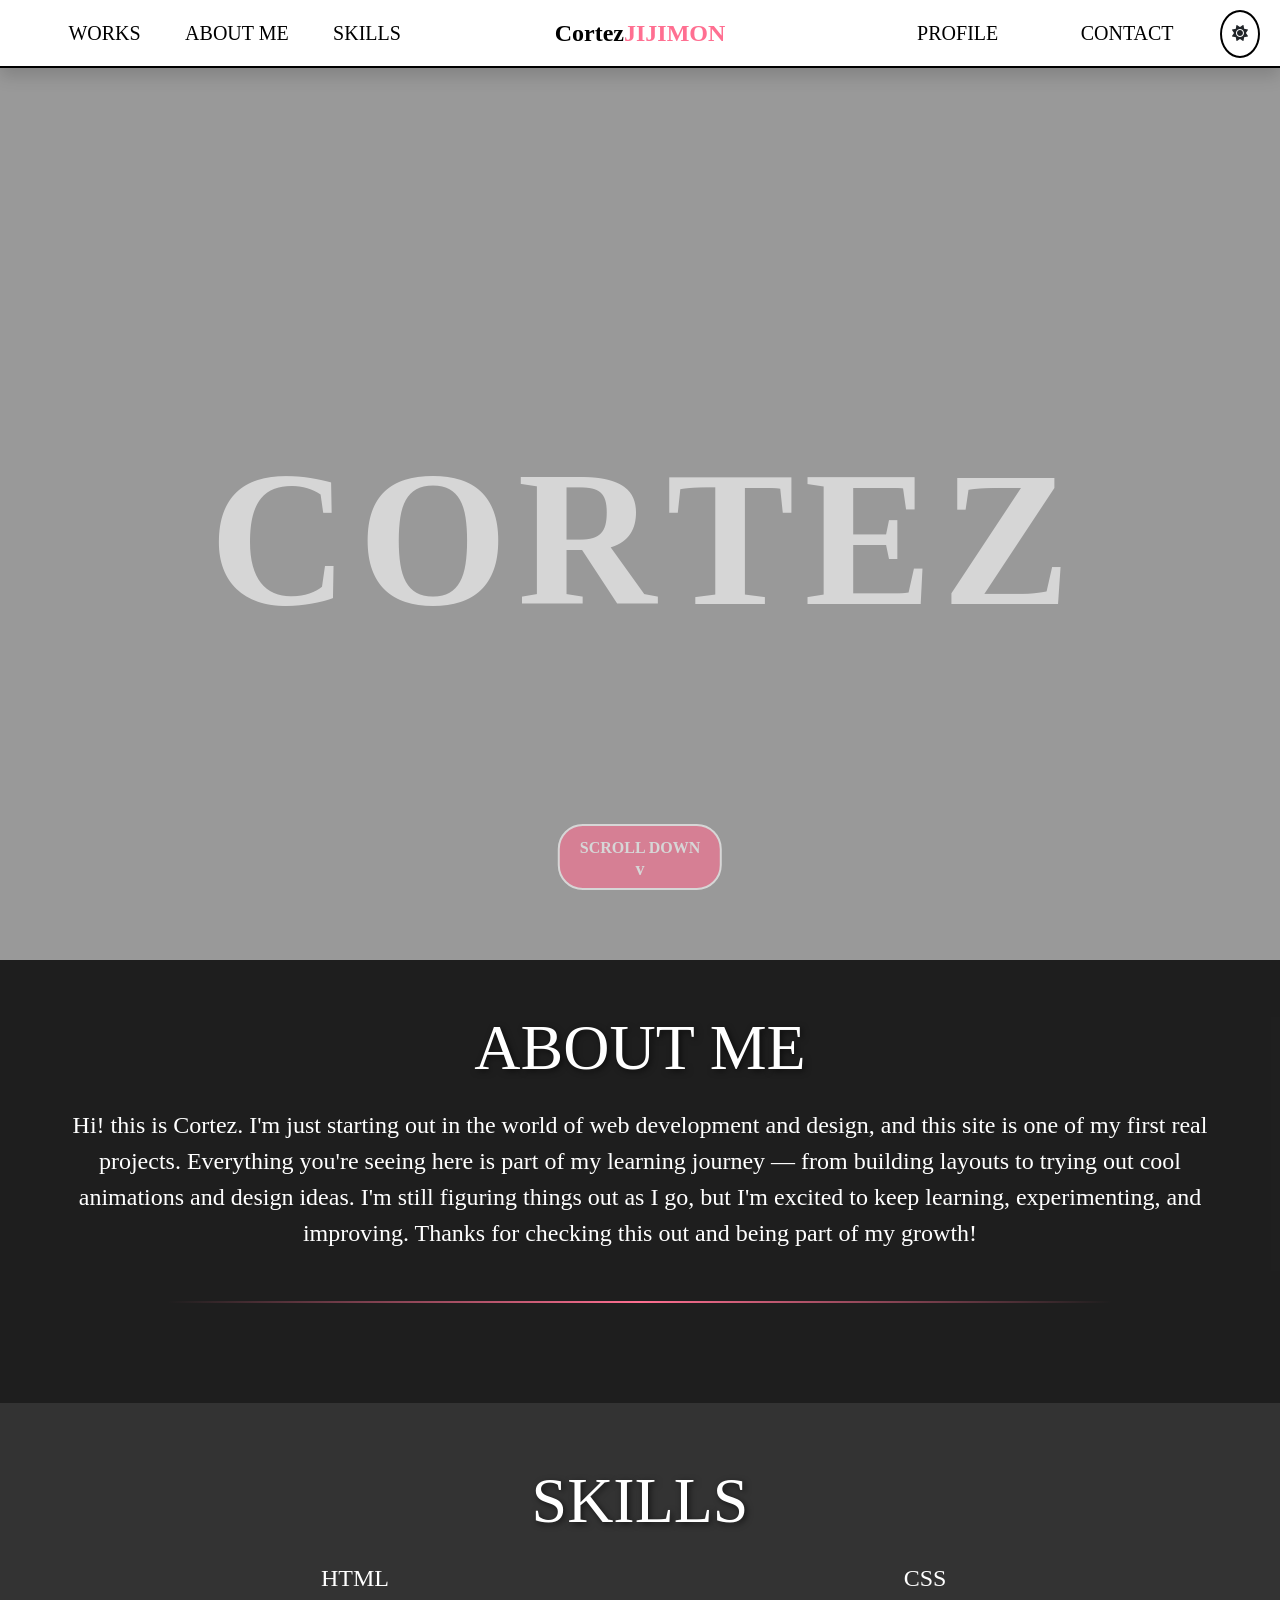
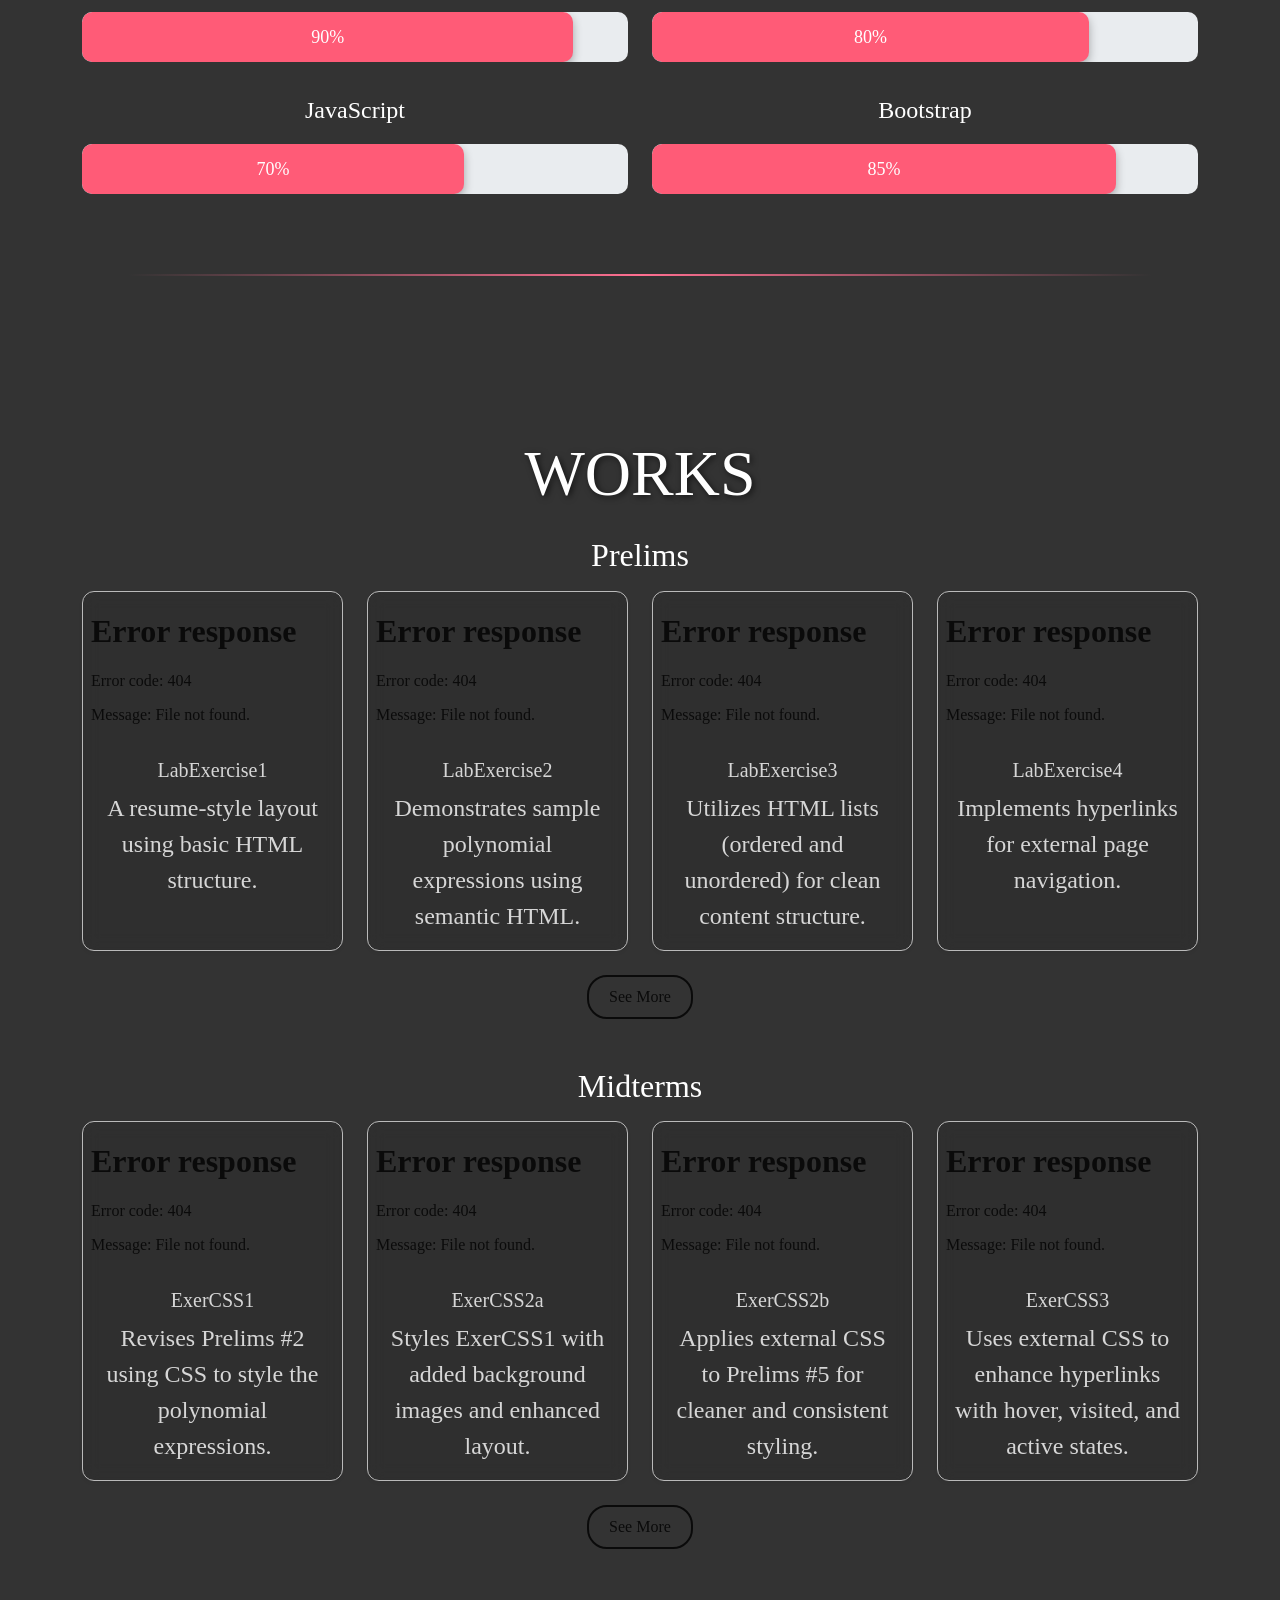
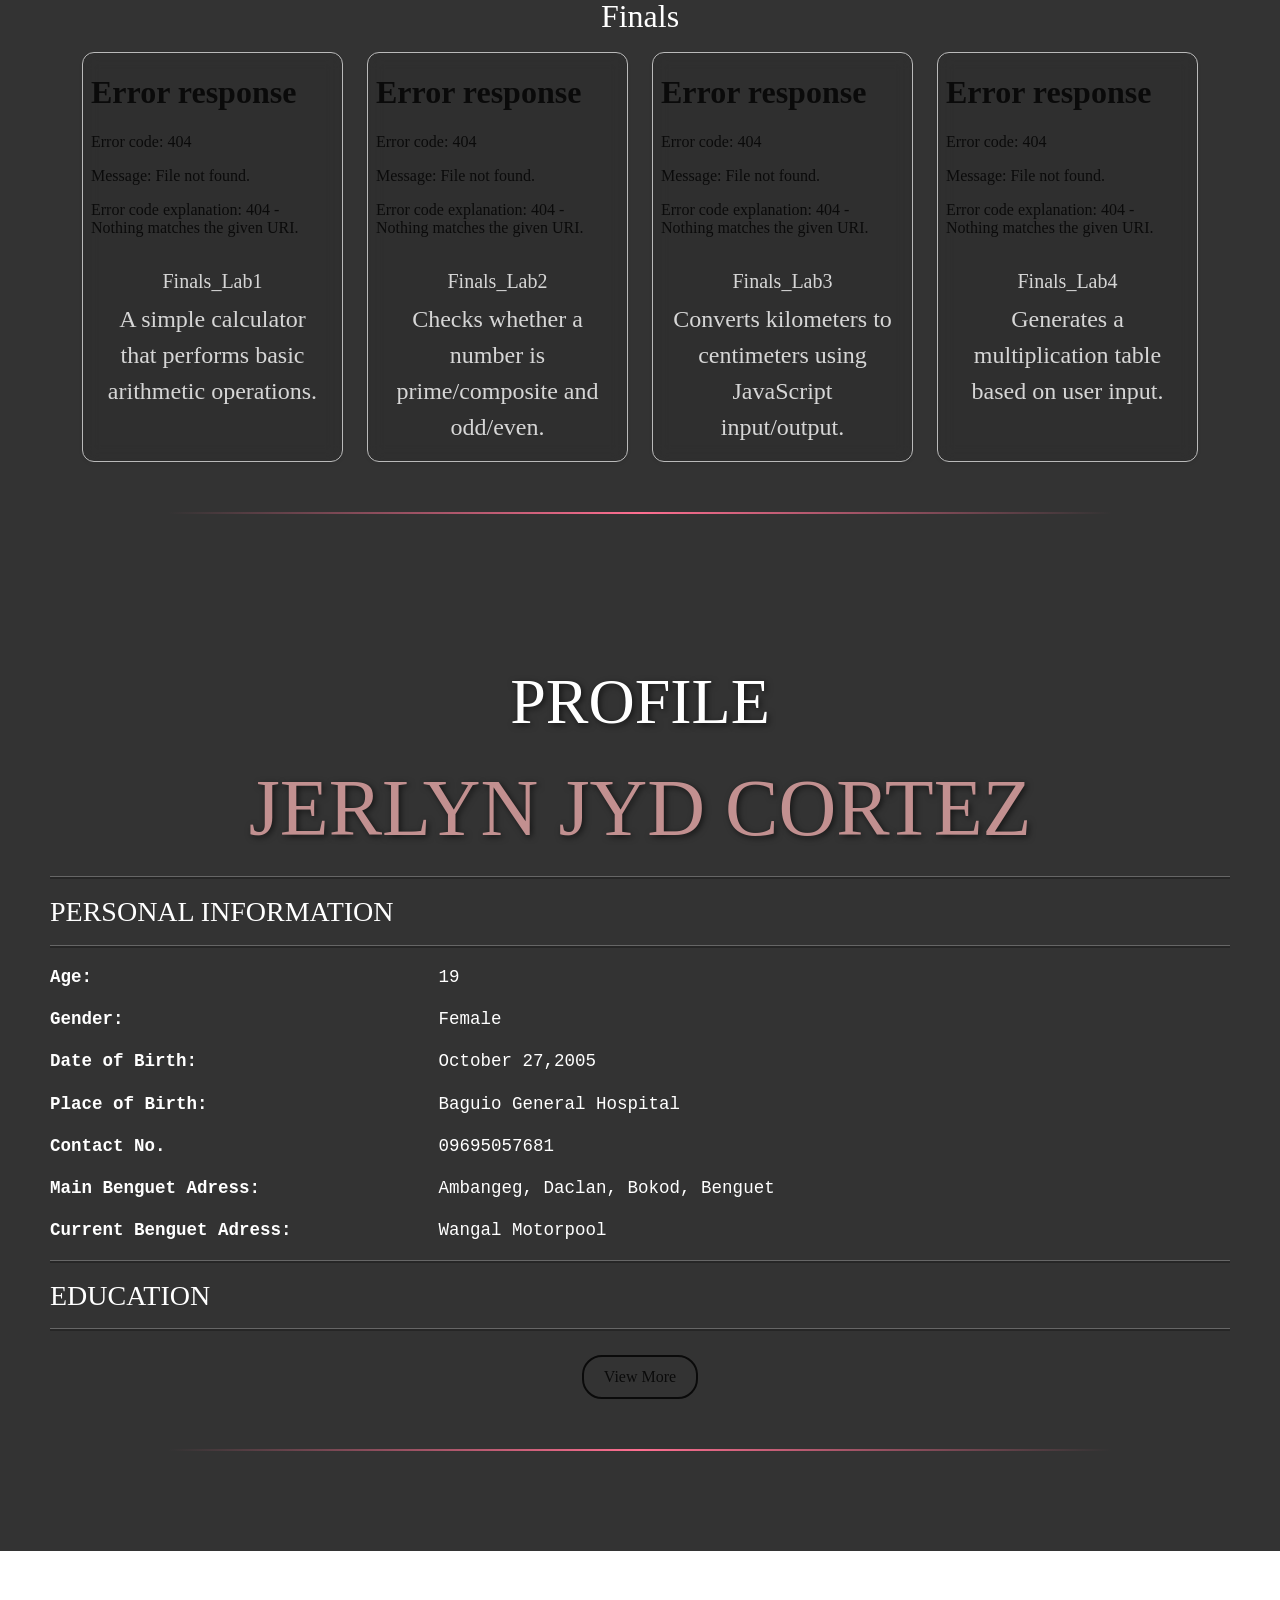
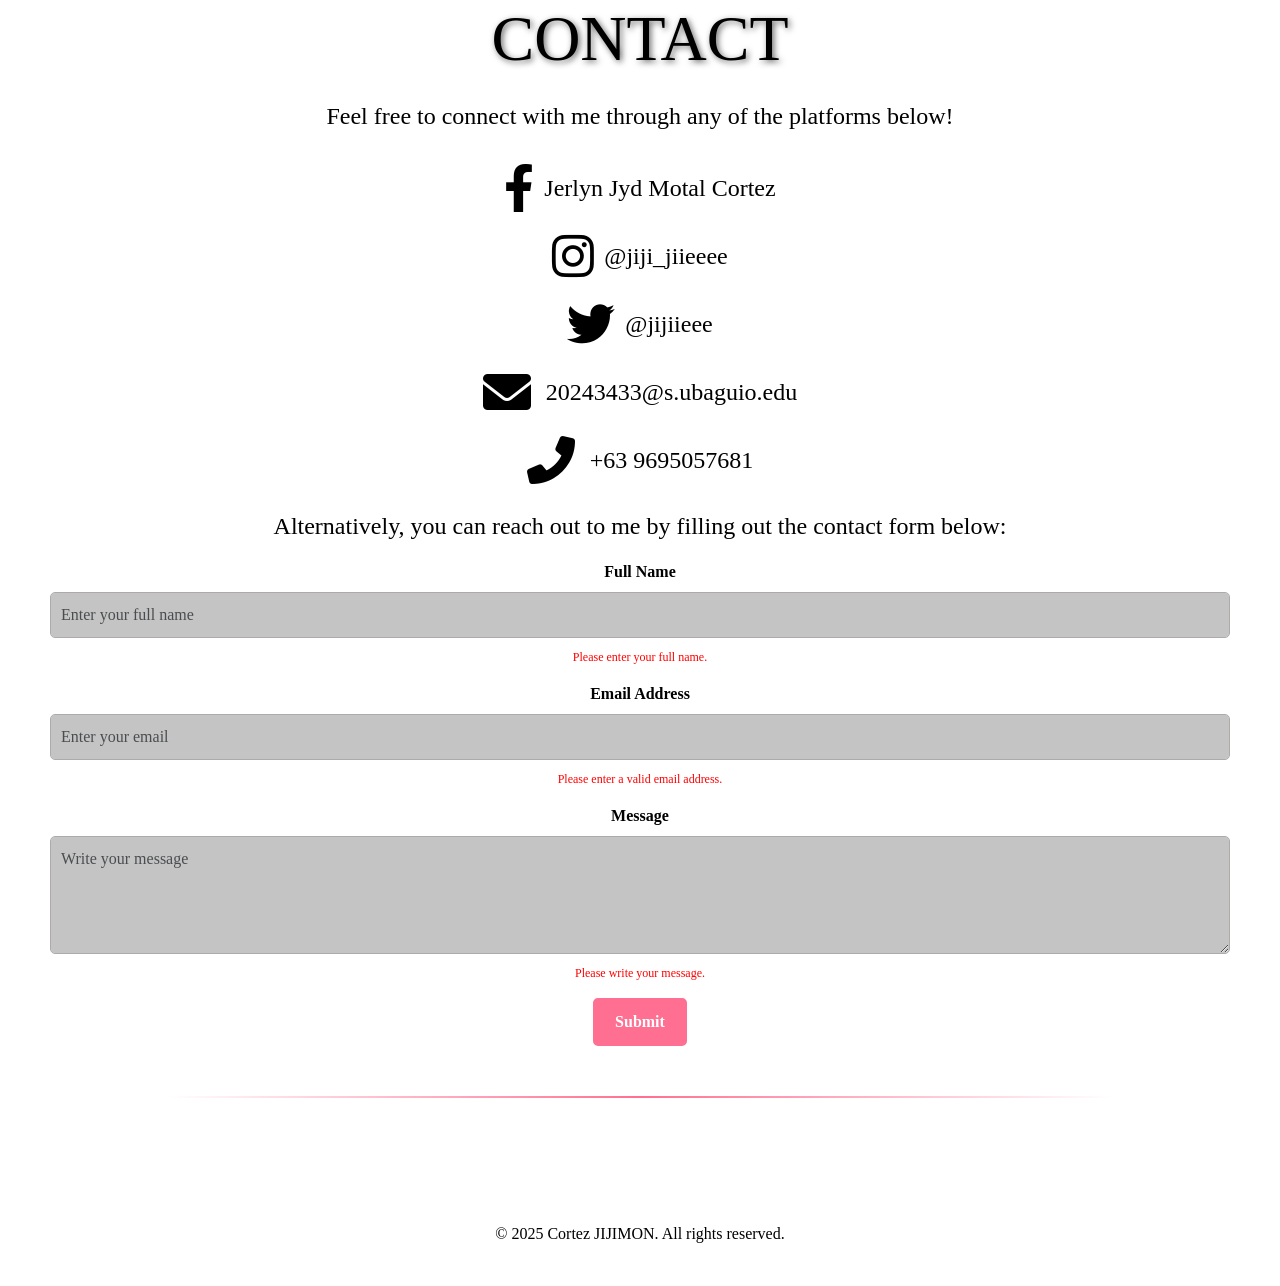
==== index.html @ 9471f4da "Add files via upload" ====
<!DOCTYPE html>
<html lang="en">
<head>
    <meta charset="UTF-8">
    <meta name="viewport" content="width=device-width, initial-scale=1.0">
    <title>Final Portfolio</title>
    <link rel="stylesheet" href="https://cdnjs.cloudflare.com/ajax/libs/bootstrap/5.2.3/css/bootstrap.min.css">
    <script src="https://cdnjs.cloudflare.com/ajax/libs/bootstrap/5.2.3/js/bootstrap.bundle.min.js"></script>
    <link rel="stylesheet" href="style.css">
    <link href="https://cdnjs.cloudflare.com/ajax/libs/font-awesome/6.0.0-beta3/css/all.min.css" rel="stylesheet">
      
</head>
<style>

    .theme-toggle-btn {
    position: fixed; 
    top: 10px;
    right: 20px;
    z-index: 1051;
    background-color: #fff;
    border: 2px solid #000;
    padding: 10px;
    border-radius: 50%; 
}


    .theme-toggle-btn:hover {
        background-color: #f0f0f0;
    }
    
</style>
<body class="light-theme">
   
    <button class="theme-toggle-btn btn" id="theme-toggle" aria-label="Toggle theme">
        <i class="fas fa-sun"></i>
    </button>

    

    <nav class="navbar navbar-expand-lg fixed-top shadow">
        <div class="container-fluid">
          
          <a class="navbar-brand d-lg-none mx-auto" href="#top">Cortez<span id="ji">JIJIMON</span></a>
      
         
          <button class="navbar-toggler ms-auto" type="button" data-bs-toggle="collapse" data-bs-target="#navbarContent"
            aria-controls="navbarContent" aria-expanded="false" aria-label="Toggle navigation">
            <span class="navbar-toggler-icon"></span>
          </button>
      
       
          <div class="collapse navbar-collapse" id="navbarContent">
          
            <div class="nav-links navbar-nav me-auto">
              <a href="#works" class="nav-link">WORKS</a>
              <a href="#about" class="nav-link">ABOUT ME</a>
              <a href="#skills" class="nav-link">SKILLS</a>
            </div>
      
            
            <a href="#top" class="nav-link navbar-center d-none d-lg-block">Cortez<span>JIJIMON</span></a>
      
           
            <div class="nav-links navbar-nav ms-auto">
              <a href="#profile" class="nav-link">PROFILE</a>
              <a href="#contact" class="nav-link">CONTACT</a>
            </div>
          </div>
        </div>
      </nav>
      
    
    <div class="hero-section">
        <div class="title">
            <div class="text-container">
                <div class="text-letter">C</div>
                <div class="text-letter">O</div>
                <div class="text-letter">R</div>
                <div class="text-letter">T</div>
                <div class="text-letter">E</div>
                <div class="text-letter">Z</div>
            </div>
        </div>
    
        <div id="about" class="section">
            <h1>ABOUT ME</h1>
            <p>
                Hi! this is Cortez. I'm just starting out in the world of web development and design, and this site is one of my first real projects. 
                Everything you're seeing here is part of my learning journey — from building layouts to trying out cool animations and design ideas. 
                I'm still figuring things out as I go, but I'm excited to keep learning, experimenting, and improving. 
                Thanks for checking this out and being part of my growth!
            </p>
        </div>
    </div>


<div id="skills" class="section">
    <h1>SKILLS</h1>
    <div class="container">
        <div class="row">
       
            <div class="col-12 col-md-6">
                <p>HTML</p>
                <div class="progress">
                    <div class="progress-bar" role="progressbar" style="width: 90%;" aria-valuenow="90" aria-valuemin="0" aria-valuemax="100">90%</div>
                </div>
            </div>

          
            <div class="col-12 col-md-6">
                <p>CSS</p>
                <div class="progress">
                    <div class="progress-bar" role="progressbar" style="width: 80%;" aria-valuenow="80" aria-valuemin="0" aria-valuemax="100">80%</div>
                </div>
            </div>

          
            <div class="col-12 col-md-6">
                <p>JavaScript</p>
                <div class="progress">
                    <div class="progress-bar" role="progressbar" style="width: 70%;" aria-valuenow="70" aria-valuemin="0" aria-valuemax="100">70%</div>
                </div>
            </div>

            <div class="col-12 col-md-6">
                <p>Bootstrap</p>
                <div class="progress">
                    <div class="progress-bar" role="progressbar" style="width: 85%;" aria-valuenow="85" aria-valuemin="0" aria-valuemax="100">85%</div>
                </div>
            </div>
        </div>
    </div>
</div>
    

    <div id="works" class="section">
        <h1>WORKS</h1>
    
    <h2 class="mt-4 mb-3">Prelims</h2>
    <div class="container">
        <div class="row g-4">
           <div class="col-sm-6 col-md-4 col-lg-3">
            <div class="card bg-dark text-white h-100 shadow-sm" onclick="window.open('/FINAL_PORTFOLIO_HUMCOM/assets/labacts/LabExercise1A.html', '_blank')" style="cursor: pointer;">
                <iframe src="/FINAL_PORTFOLIO_HUMCOM/assets/labacts/LabExercise1A.html" class="card-img-top" alt="Project 1"></iframe>
                <div class="card-body">
                    <h5 class="card-title">LabExercise1</h5>
                    <p class="card-text">A resume-style layout using basic HTML structure.</p>
                </div>
            </div>
        </div>
        <div class="col-sm-6 col-md-4 col-lg-3">
            <div class="card bg-dark text-white h-100 shadow-sm" onclick="window.open('/FINAL_PORTFOLIO_HUMCOM/assets/labacts/LabExercise2.html', '_blank')" style="cursor: pointer;">
                <iframe src="/FINAL_PORTFOLIO_HUMCOM/assets/labacts/LabExercise2.html" class="card-img-top" alt="Project 2"></iframe>
                <div class="card-body">
                    <h5 class="card-title">LabExercise2</h5>
                    <p class="card-text">Demonstrates sample polynomial expressions using semantic HTML.</p>
                </div>
            </div>
        </div>
        <div class="col-sm-6 col-md-4 col-lg-3">
            <div class="card bg-dark text-white h-100 shadow-sm" onclick="window.open('/FINAL_PORTFOLIO_HUMCOM/assets/labacts/LabExercise3.html', '_blank')" style="cursor: pointer;">
                <iframe src="/FINAL_PORTFOLIO_HUMCOM/assets/labacts/LabExercise3.html" class="card-img-top" alt="Project 3"></iframe>
                <div class="card-body">
                    <h5 class="card-title">LabExercise3</h5>
                    <p class="card-text">Utilizes HTML lists (ordered and unordered) for clean content structure.</p>
                </div>
            </div>
        </div>
        <div class="col-sm-6 col-md-4 col-lg-3">
            <div class="card bg-dark text-white h-100 shadow-sm" onclick="window.open('/FINAL_PORTFOLIO_HUMCOM/assets/labacts/Cortez_Lab exercise 4.html', '_blank')" style="cursor: pointer;">
                <iframe src="/FINAL_PORTFOLIO_HUMCOM/assets/labacts/Cortez_Lab exercise 4.html" class="card-img-top" alt="Project 4"></iframe>
                <div class="card-body">
                    <h5 class="card-title">LabExercise4</h5>
                    <p class="card-text">Implements hyperlinks for  external page navigation.</p>
                </div>
            </div>
        </div>
            
        </div>
    
   
        <div class="text-center mt-4">
            <a href="/FINAL_PORTFOLIO_HUMCOM/assets/ext/WORKS.html" class="btn btn-outline-light">See More</a>
        </div>
    </div>
        
        <h2 class="mt-5 mb-3">Midterms</h2>
        <div class="container">
            <div class="row g-4 align-items-stretch">

                <div class="col-sm-6 col-md-4 col-lg-3">
                    <div class="card bg-dark text-white h-100 shadow-sm" onclick="window.open('/FINAL_PORTFOLIO_HUMCOM/assets/labacts/ExerciseCSS1.html', '_blank')" style="cursor: pointer;">
                        <iframe src="/FINAL_PORTFOLIO_HUMCOM/assets/labacts/ExerciseCSS1.html" class="card-img-top" alt="Project 1"></iframe>
                        <div class="card-body">
                            <h5 class="card-title">ExerCSS1</h5>
                            <p class="card-text">Revises Prelims #2 using CSS to style the polynomial expressions.</p>
                        </div>
                    </div>
                </div>
                <div class="col-sm-6 col-md-4 col-lg-3">
                    <div class="card bg-dark text-white h-100 shadow-sm" onclick="window.open('/FINAL_PORTFOLIO_HUMCOM/assets/labacts/ExerciseCSS2a.html', '_blank')" style="cursor: pointer;">
                        <iframe src="/FINAL_PORTFOLIO_HUMCOM/assets/labacts/ExerciseCSS2a.html" class="card-img-top" alt="Project 2"></iframe>
                        <div class="card-body">
                            <h5 class="card-title">ExerCSS2a</h5>
                            <p class="card-text">Styles ExerCSS1 with added background images and enhanced layout.</p>
                        </div>
                    </div>
                </div>
                <div class="col-sm-6 col-md-4 col-lg-3">
                    <div class="card bg-dark text-white h-100 shadow-sm" onclick="window.open('/FINAL_PORTFOLIO_HUMCOM/assets/labacts/ExerciseCSS2b.html', '_blank')" style="cursor: pointer;">
                        <iframe src="/FINAL_PORTFOLIO_HUMCOM/assets/labacts/ExerciseCSS2b.html" class="card-img-top" alt="Project 3"></iframe>
                        <div class="card-body">
                            <h5 class="card-title">ExerCSS2b</h5>
                            <p class="card-text">Applies external CSS to Prelims #5 for cleaner and consistent styling.</p>
                        </div>
                    </div>
                </div>
                <div class="col-sm-6 col-md-4 col-lg-3">
                    <div class="card bg-dark text-white h-100 shadow-sm" onclick="window.open('/FINAL_PORTFOLIO_HUMCOM/assets/labacts/ExerciseCSS3.html', '_blank')" style="cursor: pointer;">
                        <iframe src="/FINAL_PORTFOLIO_HUMCOM/assets/labacts/ExerciseCSS3.html" class="card-img-top" alt="Project 4"></iframe>
                        <div class="card-body">
                            <h5 class="card-title">ExerCSS3</h5>
                            <p class="card-text">Uses external CSS to enhance hyperlinks with hover, visited, and active states.</p>
                        </div>
                    </div>
                </div>
               

            </div>
                <div class="text-center mt-4">
                    <a href="/FINAL_PORTFOLIO_HUMCOM/assets/ext/WORKS.html" class="btn btn-outline-light">See More</a>
                </div>
            </div>

            <h2 class="mt-5 mb-3">Finals</h2>
            <div class="container">
                <div class="row g-4 align-items-stretch">
                    <div class="col-sm-6 col-md-4 col-lg-3">
                        <div class="card bg-dark text-white h-100 shadow-sm" onclick="window.open('/FINAL_PORTFOLIO_HUMCOM/assets/labacts/Finals_Lab1.html', '_blank')" style="cursor: pointer;">
                            <iframe src="/FINAL_PORTFOLIO_HUMCOM/assets/labacts/Finals_Lab1.html" class="card-preview" title="Finals_Lab1 Preview"></iframe>
                            <div class="card-body">
                                <h5 class="card-title">Finals_Lab1</h5>
                                <p class="card-text">A simple calculator that performs basic arithmetic operations.</p>
                            </div>
                        </div>
                    </div>
                    <div class="col-sm-6 col-md-4 col-lg-3">
                        <div class="card bg-dark text-white h-100 shadow-sm" onclick="window.open('/FINAL_PORTFOLIO_HUMCOM/assets/labacts/Finals_Lab2.html', '_blank')" style="cursor: pointer;">
                            <iframe src="/FINAL_PORTFOLIO_HUMCOM/assets/labacts/Finals_Lab2.html" class="card-preview" title="Finals_Lab2 Preview"></iframe>
                            <div class="card-body">
                                <h5 class="card-title">Finals_Lab2</h5>
                                <p class="card-text">Checks whether a number is prime/composite and odd/even.</p>
                            </div>
                        </div>
                    </div>
                    <div class="col-sm-6 col-md-4 col-lg-3">
                        <div class="card bg-dark text-white h-100 shadow-sm" onclick="window.open('/FINAL_PORTFOLIO_HUMCOM/assets/labacts/Finals_Lab3.html', '_blank')" style="cursor: pointer;">
                            <iframe src="/FINAL_PORTFOLIO_HUMCOM/assets/labacts/Finals_Lab3.html" class="card-preview" title="Finals_Lab3 Preview"></iframe>
                            <div class="card-body">
                                <h5 class="card-title">Finals_Lab3</h5>
                                <p class="card-text">Converts kilometers to centimeters using JavaScript input/output.</p>
                            </div>
                        </div>
                    </div>
                    <div class="col-sm-6 col-md-4 col-lg-3">
                        <div class="card bg-dark text-white h-100 shadow-sm" onclick="window.open('/FINAL_PORTFOLIO_HUMCOM/assets/labacts/Finals_Lab4.html', '_blank')" style="cursor: pointer;">
                            <iframe src="/FINAL_PORTFOLIO_HUMCOM/assets/labacts/Finals_Lab4.html" class="card-preview" title="Finals_Lab4 Preview"></iframe>
                            <div class="card-body">
                                <h5 class="card-title">Finals_Lab4</h5>
                                <p class="card-text">Generates a multiplication table based on user input.</p>
                            </div>
                        </div>
                    </div>
                </div>
        </div>
    </div>

        <div id="profile" class="section">
            <h1>PROFILE</h1>
            <div class="profile">
            <h1 style = 'text-align:center;color:rgb(194, 144, 144)'>JERLYN JYD CORTEZ </h1>
            <hr size="5"; color=" black">
            <h3>PERSONAL INFORMATION</h3>
            <hr size="5"; color=" black">
            <pre><b>Age:</b>                                 19</pre>
            <pre><b>Gender:</b>                              Female </pre>
            <pre><b>Date of Birth:</b>                       October 27,2005</pre>
            <pre><b>Place of Birth:</b>                      Baguio General Hospital</pre>
            <pre><b>Contact No.</b>                          09695057681         </pre>
            <pre><b>Main Benguet Adress:</b>                 Ambangeg, Daclan, Bokod, Benguet</pre>
            <pre><b>Current Benguet Adress:</b>              Wangal Motorpool</pre>
            <hr size="5"; color=" black">
            <h3>EDUCATION</h3>
            <hr size="5"; color=" black">
          
        </div>
        <div class="text-center mt-4">
            <a href="/FINAL_PORTFOLIO_HUMCOM/assets/ext/PROFILE.html" class="btn btn-outline-light">View More</a>
        </div>
        </div>
        <div id="contact" class="section">
            <h1>CONTACT</h1>
            <p>Feel free to connect with me through any of the platforms below!</p>
          
            <ul class="contact-list">
                <li>
                    <a href="https://www.facebook.com/Jerlyn.Jyd.Cortez?rdid=siOqPRyny9B8nHkE&share_url=https%3A%2F%2Fwww.facebook.com%2Fshare%2F16Nf5xFZ9D%2F#" target="_blank" class="contact-link">
                      <i class="fab fa-facebook-f social-icon"></i>
                      <span>Jerlyn Jyd Motal Cortez</span>
                    </a>
                  </li>
                  <li>
                    <a href="https://www.instagram.com/jiji_jiieeee?igsh=eXd5Y3B0bGptbW1t" target="_blank" class="contact-link">
                      <i class="fab fa-instagram social-icon"></i>
                      <span>@jiji_jiieeee</span>
                    </a>
                  </li>
                  <li>
                    <a href="https://x.com/jijijiieee?t=plGPi5O5fihnZmGBZd1U6Q&s=09" target="_blank" class="contact-link">
                      <i class="fab fa-twitter social-icon"></i>
                      <span>@jijiieee</span>
                    </a>
                  </li>
                <li class="contact-link">
                  <i class="fas fa-envelope social-icon" ></i>
                  <span>20243433@s.ubaguio.edu</span>
                </li>
                <li class="contact-link">
                  <i class="fas fa-phone-alt social-icon"></i>
                  <span>+63 9695057681</span>
                </li>
              </ul>

              <p class="mt-4">Alternatively, you can reach out to me by filling out the contact form below:</p>

              <form id="contact-form" class="contact-form" onsubmit="return validateForm()">
                  <div class="mb-3">
                      <label for="name" class="form-label">Full Name</label>
                      <input type="text" id="name" class="form-control" placeholder="Enter your full name">
                      <div class="invalid-feedback" id="name-error">Please enter your full name.</div>
                  </div>
                  <div class="mb-3">
                      <label for="email" class="form-label">Email Address</label>
                      <input type="email" id="email" class="form-control" placeholder="Enter your email">
                      <div class="invalid-feedback" id="email-error">Please enter a valid email address.</div>
                  </div>
                  <div class="mb-3">
                      <label for="message" class="form-label">Message</label>
                      <textarea id="message" class="form-control" rows="4" placeholder="Write your message"></textarea>
                      <div class="invalid-feedback" id="message-error">Please write your message.</div>
                  </div>
                  <button type="submit" class="btn btn-primary">Submit</button>
              </form>
            </div>

            <footer class="text-center py-4">
                <p>&copy; 2025 Cortez JIJIMON. All rights reserved.</p>
            </footer>


<div id="scrollToTopBtn" class="scroll-button">
    <span>^</span> 
    SCROLL UP
  </div>

  <div id="scrollDownBtn" class="scroll-button">
    SCROLL DOWN
    <span>v</span> 
  </div>
  
  
  
              

            <script>
                const themeToggleButton = document.getElementById('theme-toggle');
                const body = document.body;
            
              
                if (localStorage.getItem('theme') === 'dark') {
                    body.classList.add('dark-theme');
                    body.classList.remove('light-theme');
                    if (themeToggleButton) themeToggleButton.innerHTML = '<i class="fas fa-moon"></i>';
                } else {
                    body.classList.add('light-theme');
                    body.classList.remove('dark-theme');
                    if (themeToggleButton) themeToggleButton.innerHTML = '<i class="fas fa-sun"></i>';
                }
            
               
                if (themeToggleButton) {
                    themeToggleButton.addEventListener('click', () => {
                        if (body.classList.contains('light-theme')) {
                            body.classList.add('dark-theme');
                            body.classList.remove('light-theme');
                            themeToggleButton.innerHTML = '<i class="fas fa-moon"></i>';
                            localStorage.setItem('theme', 'dark');
                        } else {
                            body.classList.add('light-theme');
                            body.classList.remove('dark-theme');
                            themeToggleButton.innerHTML = '<i class="fas fa-sun"></i>';
                            localStorage.setItem('theme', 'light');
                        }
                    });
                }

                function validateForm() {
            let isValid = true;

          
            const name = document.getElementById('name');
            const nameError = document.getElementById('name-error');
            if (name.value.trim() === "") {
                name.classList.add('is-invalid');
                nameError.style.display = 'block';
                isValid = false;
            } else {
                name.classList.remove('is-invalid');
                nameError.style.display = 'none';
            }

            
            const email = document.getElementById('email');
            const emailError = document.getElementById('email-error');
            const emailRegex = /^[^\s@]+@[^\s@]+\.[^\s@]+$/;
            if (!emailRegex.test(email.value.trim())) {
                email.classList.add('is-invalid');
                emailError.style.display = 'block';
                isValid = false;
            } else {
                email.classList.remove('is-invalid');
                emailError.style.display = 'none';
            }

            const message = document.getElementById('message');
            const messageError = document.getElementById('message-error');
            if (message.value.trim() === "") {
                message.classList.add('is-invalid');
                messageError.style.display = 'block';
                isValid = false;
            } else {
                message.classList.remove('is-invalid');
                messageError.style.display = 'none';
            }

            return isValid;
        }

          
let scrollToTopBtn = document.getElementById("scrollToTopBtn");
let scrollDownBtn = document.getElementById("scrollDownBtn");

window.onscroll = function() {
  if (document.body.scrollTop > 20 || document.documentElement.scrollTop > 20) {
    scrollToTopBtn.style.display = "block";  
  } else {
    scrollToTopBtn.style.display = "none";   
  }

  
  if ((window.innerHeight + window.scrollY) >= document.body.offsetHeight) {
    scrollDownBtn.style.display = "none";   
  } else {
    scrollDownBtn.style.display = "block";  
  }
};


scrollToTopBtn.addEventListener("click", function() {
  window.scrollTo({ top: 0, behavior: "smooth" });
});


scrollDownBtn.addEventListener("click", function() {
  window.scrollTo({ top: document.body.scrollHeight, behavior: "smooth" });
});




            </script>
          
</body>
</html>
---- style.css ----
body {
    background-color: #000;
    color: #a58888;
    margin: 0;
    font-family: 'Georgia', serif;
    transition: background-color 0.3s ease, color 0.3s ease;
}

html {
    scroll-behavior: smooth;
}

/* Hero Section */
#ji{
    color: #ff6f91;
}
body.dark-theme .navbar-center {
    color: white;
}

body.dark-theme .navbar-center span {
    color: #ff6f91; /* Keep the pink accent color for "JIJIMON" */
}

.hero-section {
    background: url('/FINAL_PORTFOLIO_HUMCOM/assets/image/Graduate.jpg') no-repeat center center;
    background-size: cover;
    background-attachment: scroll;
    position: relative;
}

.hero-section::after {
    content: '';
    position: absolute;
    top: 0;
    left: 0;
    width: 100%;
    height: 100%;
    background-color: rgba(0, 0, 0, 0.4);
    z-index: 0;
}

.title, .section {
    position: relative;
    z-index: 1;
}

/* Navbar */
.navbar {
    display: flex;
    justify-content: space-between;
    align-items: center;
    background-color: black;
    border-bottom: 2px solid white;
    padding: 10px 20px;
    position: fixed;
    top: 0;
    width: 100%;
    z-index: 1000;
    transition: background-color 0.3s ease, border-color 0.3s ease;
}

.nav-links {
    display: flex;
    flex: 1;
    justify-content: space-evenly;
}

.nav-link {
    color: white;
    text-decoration: none;
    font-size: 20px;
    transition: color 0.3s ease, text-shadow 0.3s ease;
}

.nav-link:hover {
    color: #ff6f91;
    text-shadow: 0 0 10px #ff6f91;
}

.navbar-center {
    flex: 1;
    text-align: center;
    font-size: 24px;
    font-weight: bold;
    color: white;
}

.navbar-center span {
    color: #ff6f91;
}

/* Title */
.title {
    display: flex;
    justify-content: center;
    align-items: center;
    height: 100vh;
    width: 100%;
    font-family: Arial, sans-serif;
    color: white;
    padding-top: 60px;
    margin-top: 60px;
}

.text-container {
    display: flex;
    font-size: 20vw;
    font-weight: bold;
    gap: 10px;
}

.text-letter {
    font-size: 15vw;
    font-weight: bold;
    color: white;
    position: relative;
    cursor: pointer;
    transition: transform 0.6s ease, text-shadow 0.3s ease;
    font-family: 'Times New Roman', Times, serif;
    opacity: 0.6;
}

.text-letter:hover {
    transform: scale(1.5);
    text-shadow: 0 0 15px #ff5c8a;
}

/* Section */
.section {
    padding: 50px;
    text-align: center;
    color: white;
    background-color: rgba(0, 0, 0, 0.8);
    position: relative;
}

.section::after {
    content: '';
    display: block;
    height: 2px;
    margin: 50px auto;
    width: 80%;
    background: linear-gradient(to right, transparent, #ff6f91, transparent);
}

.section h1 {
    font-size: 4em;
    margin-bottom: 20px;
    text-shadow: 2px 2px 6px rgba(0,0,0,0.6);
}

.section p {
    font-size: 1.5em;
}

.profile {
    text-align: left;
    font-size: 20px;
    font-family: 'Times New Roman', Times, serif;
}

/* Cards */
.card {
    opacity: 0.8;
    background: rgba(255, 255, 255, 0.05);
    border: 1px solid rgba(255, 255, 255, 0.1);
    backdrop-filter: blur(8px);
    border-radius: 12px;
    transition: all 0.3s ease-in-out;
}

.card:hover {
    opacity: 1;
    transform: scale(1.03);
    box-shadow: 0 8px 20px rgba(255, 92, 138, 0.4);
    background-color: rgba(255, 255, 255, 0.08);
}

.card-preview {
    width: 100%;
    height: 200px;
    border: none;
    overflow: auto;
}

/* Social Icons */
.social-icons {
    display: flex;
    flex-direction: column;
    justify-content: center;
    align-items: center;
    gap: 20px;
    margin-top: 30px;
}

.social-icon {
    color: white;
    font-size: 3em;
    transition: transform 0.3s ease, color 0.3s ease;
    cursor: pointer;
}

.social-icon:hover {
    color: #ff6f91;
    transform: scale(1.2);
}

.social-icon i {
    display: block;
    padding: 15px;
    border-radius: 50%;
    background-color: #333;
    transition: background-color 0.3s ease;
}

.social-icon:hover i {
    background-color: #ff6f91;
    transform: rotate(360deg);
}

/* Contact */
.contact-list {
    list-style-type: none;
    padding: 0;
    margin: 30px auto 0 auto;
    display: flex;
    flex-direction: column;
    gap: 20px;
    align-items: center;
    justify-content: center;
}

.contact-list li {
    display: flex;
    align-items: center;
    gap: 15px;
    font-size: 1.5em;
    color: white;
    transition: transform 0.3s ease, color 0.3s ease;
    text-align: center;
}

.contact-list li:hover {
    transform: translateX(10px);
    color: #ff6f91;
}

.contact-list .social-icon {
    font-size: 2em;
    transition: transform 0.3s ease, color 0.3s ease;
}

.contact-list .social-icon:hover {
    color: #ff6f91;
    transform: scale(1.2) rotate(10deg);
}

.contact-link {
    text-decoration: none;
    color: white;
    display: flex;
    align-items: center;
    gap: 10px;
    transition: color 0.3s ease;
}

.contact-link:hover {
    color: #ff6f91;
}

/* Buttons */
.btn-outline-light {
    opacity: 0.8;
    border-radius: 20px;
    padding: 8px 20px;
    transition: all 0.3s ease-in-out;
    color: white;
    border: 2px solid #ff6f91;
}

.btn-outline-light:hover {
    opacity: 1;
    background-color: #ff6f91;
    color: #000;
    box-shadow: 0 0 10px #ff6f91;
}

.btn-primary {
    background-color: #ff6f91;
    color: white;
    border: 2px solid #ff6f91;
    padding: 10px 20px;
    font-size: 16px;
    font-weight: bold;
    border-radius: 5px;
    transition: all 0.3s ease;
}

.btn-primary:hover {
    background-color: #ff5c8a;
    color: #000;
    box-shadow: 0 0 10px #ff5c8a;
}

/* Contact Form */
.contact-form .form-label {
    font-weight: bold;
}

.contact-form input,
.contact-form textarea {
    font-size: 16px;
    padding: 10px;
    border-radius: 5px;
    border: 1px solid #afaaaa;
    width: 100%;
    margin-bottom: 10px;
    background-color: #c4c4c4;
    color: white;
}

.contact-form input:focus,
.contact-form textarea:focus {
    border-color: #ff6f91;
    outline: none;
    box-shadow: 0 0 5px #ff6f91;
}

.contact-form .invalid-feedback {
    display: none;
    color: red;
    font-size: 12px;
}

.contact-form input.is-invalid,
.contact-form textarea.is-invalid {
    border-color: red;
}

.contact-form .invalid-feedback {
    display: block;
}

/* Scroll Buttons */
.scroll-button {
    position: fixed;
    padding: 10px 20px;
    font-size: 16px;
    font-weight: bold;
    color: #fff;
    background-color: #ff6f91;
    opacity: 0.6;
    border: 2px solid #fff;
    border-radius: 25px;
    display: none;
    cursor: pointer;
    transition: opacity 0.3s ease-in-out;
    text-align: center;
    z-index: 1000;
}

.scroll-button span {
    display: block;
    font-size: 18px;
    line-height: 1;
}

#scrollToTopBtn {
    top: 60px;
    left: 50%;
    transform: translateX(-50%);
}

#scrollDownBtn {
    bottom: 10px;
    left: 50%;
    transform: translateX(-50%);
}

.scroll-button:hover {
    background-color: #ff6f91;
    opacity: 1;
}

/* Skills */
#skills {
    padding: 60px 0;
    text-align: center;
    color: #fff;
}

#skills .progress {
    height: 50px;
    margin-bottom: 30px;
    border-radius: 10px;
}

#skills .progress-bar {
    font-size: 18px;
    text-align: center;
    line-height: 50px;
    border-radius: 10px;
    box-shadow: 0 4px 10px rgba(0, 0, 0, 0.3);
}

/* Theme Modes */
body.light-theme {
    background-color: #fff;
    color: #000;
}

body.dark-theme {
    background-color: #121212;
    color: #fff;
}

body.light-theme .navbar {
    background-color: white;
    border-bottom: 2px solid black;
}

body.dark-theme .navbar {
    background-color: black;
    border-bottom: 2px solid white;
}

body.light-theme .nav-link {
    color: #000000;
}

body.dark-theme .nav-link {
    color: #fff;
}

body.light-theme .social-icon {
    color: #000;
}

body.dark-theme .social-icon {
    color: #fff;
}

body.light-theme .card {
    background-color: #fff;
    border: 1px solid #ddd;
}

body.dark-theme .card {
    background-color: rgba(0, 0, 0, 0.6);
    border: 1px solid #555;
}

body.dark-theme .card-body {
    color: #fff;
}

body.light-theme .btn-outline-light {
    color: #000;
    border-color: #000;
}

body.dark-theme .btn-outline-light {
    color: #fff;
    border-color: #fff;
}

body.light-theme #contact {
    background-color: #fff;
    color: #000;
}

body.dark-theme #contact {
    background-color: #000;
    color: #fff;
}

body.light-theme #contact .contact-link {
    color: #000;
}

body.dark-theme #contact .contact-link {
    color: #fff;
}

body.light-theme .card.bg-dark {
    background-color: rgba(0, 0, 0, 0.10) !important;
}

body.dark-theme .card.bg-dark {
    background-color: rgba(255, 255, 255, 0.1) !important;
}

body.dark-theme .theme-toggle-btn {
    background-color: #fff !important;
    color: #000 !important;
    border: 2px solid #000 !important;
}

/* Theme-Specific Skills */
body.light-theme #skills {
    background-color: #333;
}

body.light-theme #skills .progress-bar {
    background-color: #ff5b77;
    color: #fff;
}

body.dark-theme #skills {
    background-color: #0c0c0c;
}

body.dark-theme #skills .progress-bar {
    background-color: #ff5b77;
    color: #fff;
}

/* Responsive Media Queries */
@media (max-width: 768px) {
    .navbar {
        flex-direction: column;
        align-items: flex-start;
        padding: 10px;
    }

    .nav-links {
        flex-direction: column;
        align-items: flex-start;
        width: 100%;
        gap: 10px;
        margin-top: 10px;
    }

    .navbar-center {
        text-align: left;
        font-size: 20px;
    }

    .text-container {
        flex-direction: column;
        font-size: 12vw;
        gap: 5px;
    }

    .text-letter {
        font-size: 12vw;
    }

    .section {
        padding: 30px 15px;
    }

    .section h1 {
        font-size: 2.2em;
    }

    .section p {
        font-size: 1.2em;
    }

    .profile {
        font-size: 16px;
        text-align: center;
    }

    .card-preview {
        height: 150px;
    }

    .social-icon {
        font-size: 2em;
    }

    .social-icon i {
        padding: 10px;
    }

    .scroll-button {
        padding: 8px 14px;
        font-size: 14px;
    }

    .scroll-button span {
        font-size: 16px;
    }

    .contact-form {
        padding: 15px;
    }

    .contact-form input,
    .contact-form textarea {
        font-size: 14px;
        padding: 8px;
    }

    #skills .progress {
        height: 40px;
    }

    #skills .progress-bar {
        font-size: 14px;
        line-height: 40px;
    }

    .social-icons {
        flex-direction: row;
    }

    .contact-list {
        align-items: flex-start;
        padding-left: 30px;
    }
}
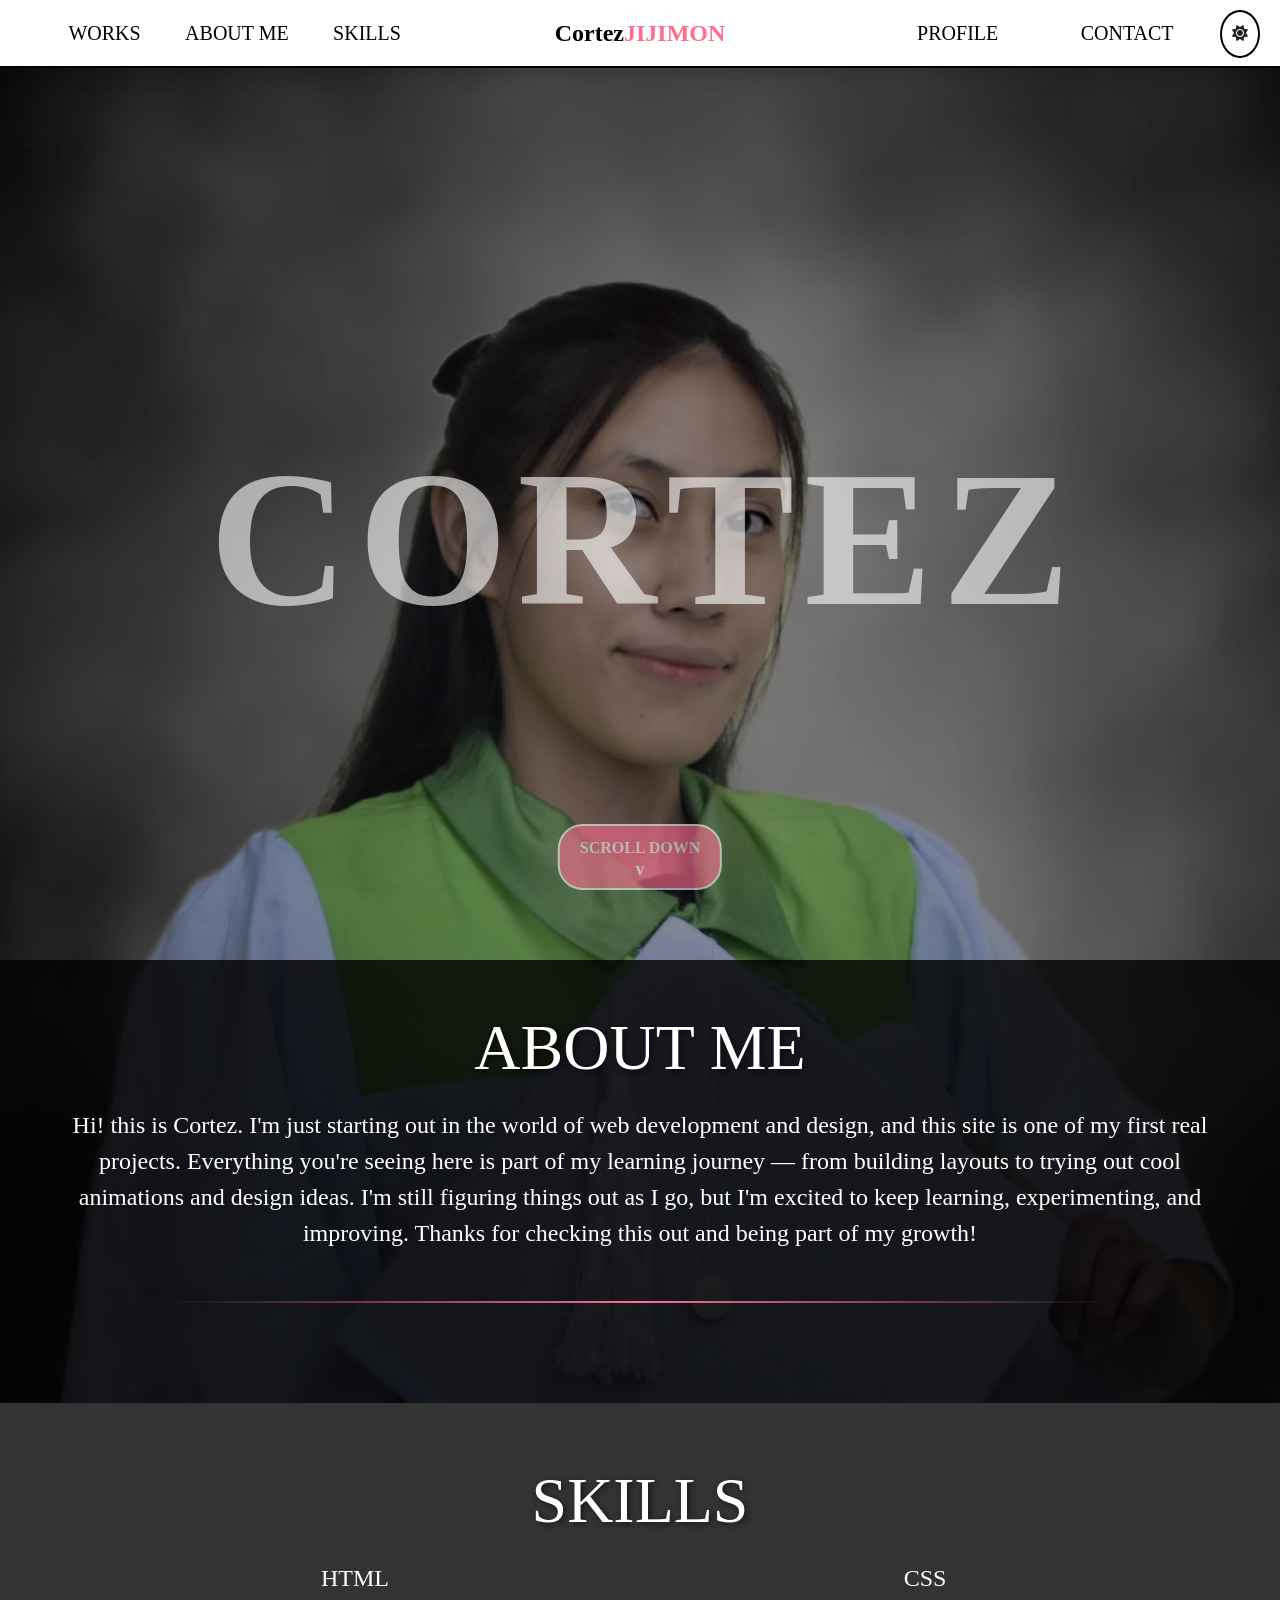
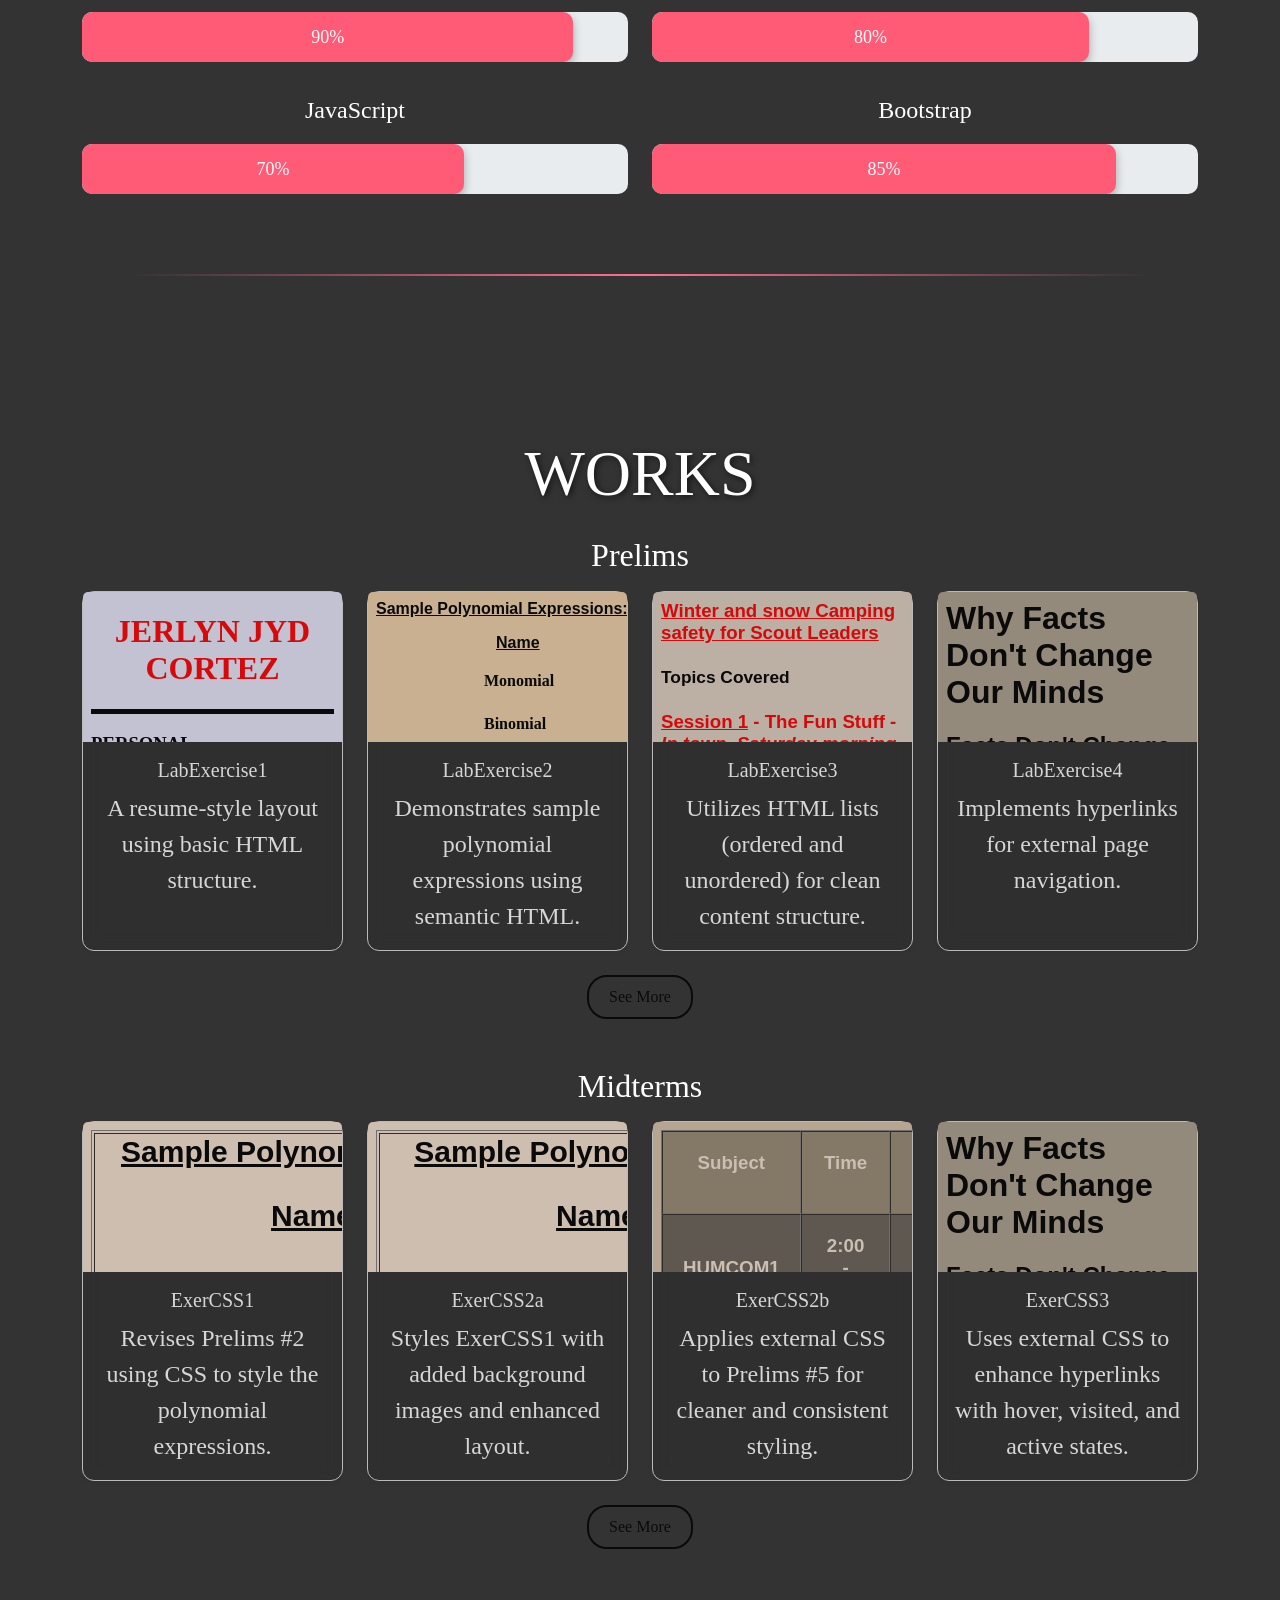
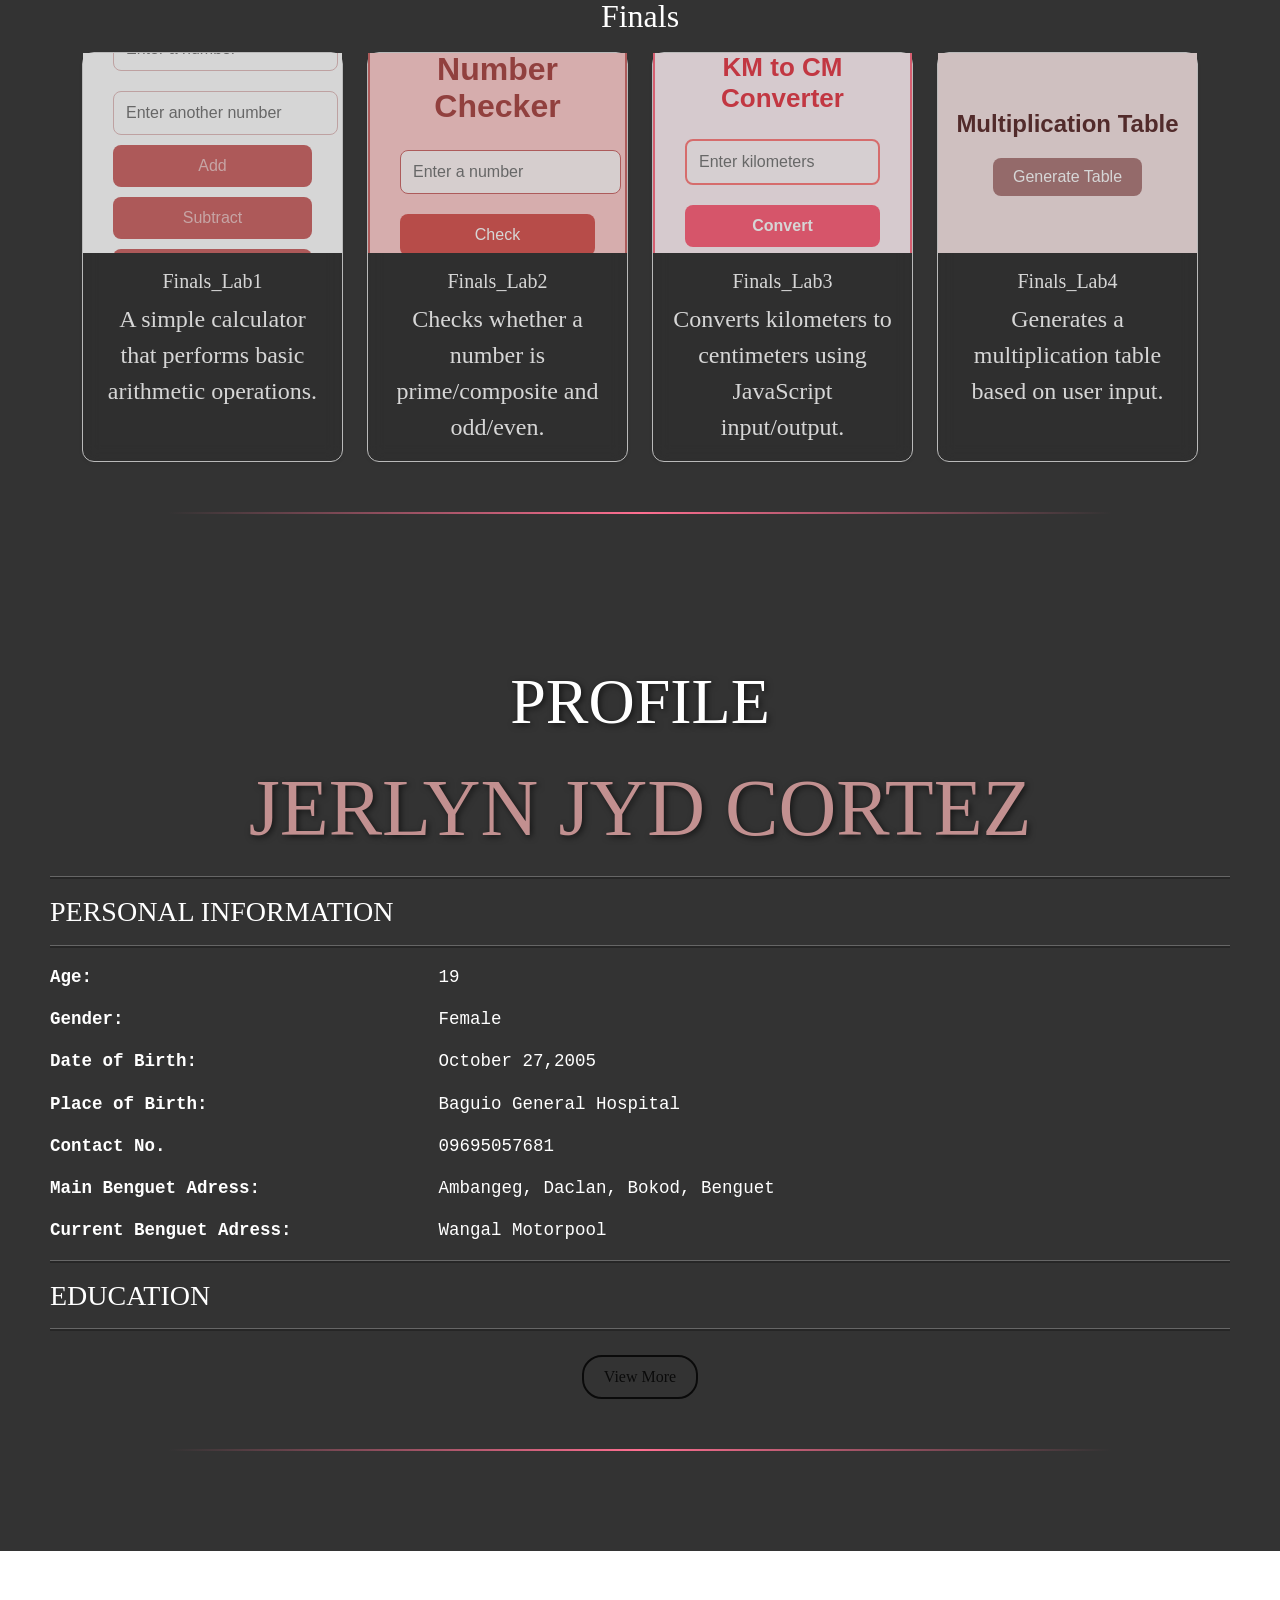
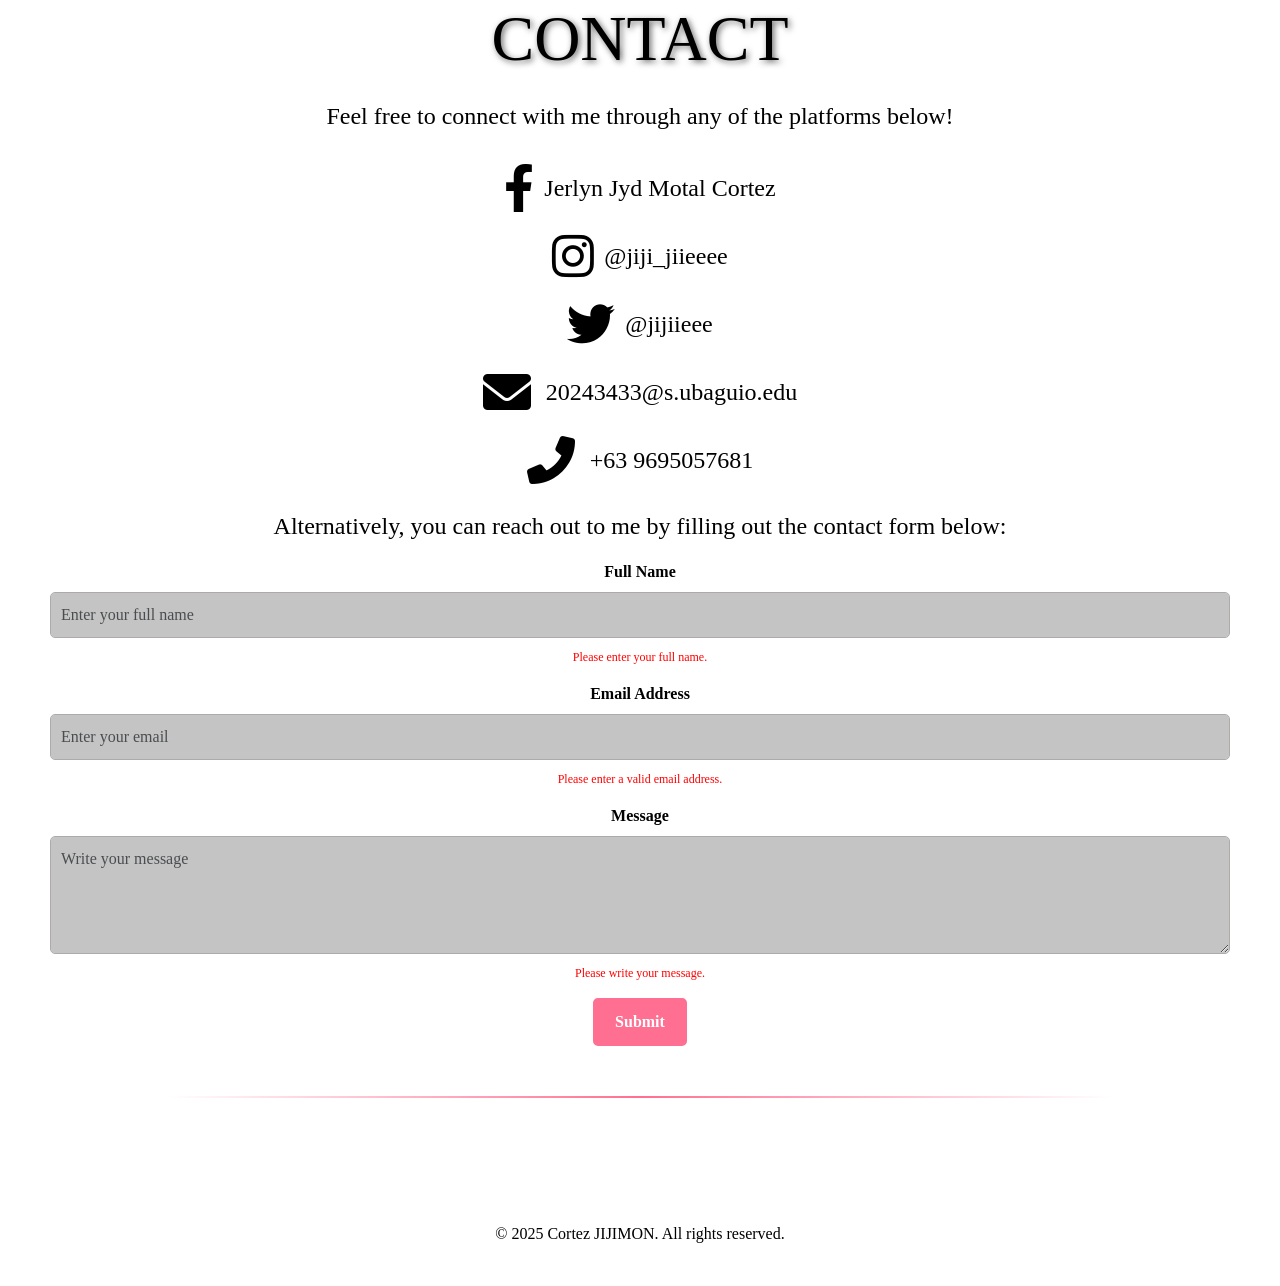
==== commit ac382faa: "Add files via upload" ====
--- a/index.html
+++ b/index.html
@@ -140,8 +140,8 @@
     <div class="container">
         <div class="row g-4">
            <div class="col-sm-6 col-md-4 col-lg-3">
-            <div class="card bg-dark text-white h-100 shadow-sm" onclick="window.open('/FINAL_PORTFOLIO_HUMCOM/assets/labacts/LabExercise1A.html', '_blank')" style="cursor: pointer;">
-                <iframe src="/FINAL_PORTFOLIO_HUMCOM/assets/labacts/LabExercise1A.html" class="card-img-top" alt="Project 1"></iframe>
+            <div class="card bg-dark text-white h-100 shadow-sm" onclick="window.open('assets/labacts/LabExercise1A.html', '_blank')" style="cursor: pointer;">
+                <iframe src="assets/labacts/LabExercise1A.html" class="card-img-top" alt="Project 1"></iframe>
                 <div class="card-body">
                     <h5 class="card-title">LabExercise1</h5>
                     <p class="card-text">A resume-style layout using basic HTML structure.</p>
@@ -149,8 +149,8 @@
             </div>
         </div>
         <div class="col-sm-6 col-md-4 col-lg-3">
-            <div class="card bg-dark text-white h-100 shadow-sm" onclick="window.open('/FINAL_PORTFOLIO_HUMCOM/assets/labacts/LabExercise2.html', '_blank')" style="cursor: pointer;">
-                <iframe src="/FINAL_PORTFOLIO_HUMCOM/assets/labacts/LabExercise2.html" class="card-img-top" alt="Project 2"></iframe>
+            <div class="card bg-dark text-white h-100 shadow-sm" onclick="window.open('assets/labacts/LabExercise2.html', '_blank')" style="cursor: pointer;">
+                <iframe src="assets/labacts/LabExercise2.html" class="card-img-top" alt="Project 2"></iframe>
                 <div class="card-body">
                     <h5 class="card-title">LabExercise2</h5>
                     <p class="card-text">Demonstrates sample polynomial expressions using semantic HTML.</p>
@@ -158,8 +158,8 @@
             </div>
         </div>
         <div class="col-sm-6 col-md-4 col-lg-3">
-            <div class="card bg-dark text-white h-100 shadow-sm" onclick="window.open('/FINAL_PORTFOLIO_HUMCOM/assets/labacts/LabExercise3.html', '_blank')" style="cursor: pointer;">
-                <iframe src="/FINAL_PORTFOLIO_HUMCOM/assets/labacts/LabExercise3.html" class="card-img-top" alt="Project 3"></iframe>
+            <div class="card bg-dark text-white h-100 shadow-sm" onclick="window.open('assets/labacts/LabExercise3.html', '_blank')" style="cursor: pointer;">
+                <iframe src="assets/labacts/LabExercise3.html" class="card-img-top" alt="Project 3"></iframe>
                 <div class="card-body">
                     <h5 class="card-title">LabExercise3</h5>
                     <p class="card-text">Utilizes HTML lists (ordered and unordered) for clean content structure.</p>
@@ -167,8 +167,8 @@
             </div>
         </div>
         <div class="col-sm-6 col-md-4 col-lg-3">
-            <div class="card bg-dark text-white h-100 shadow-sm" onclick="window.open('/FINAL_PORTFOLIO_HUMCOM/assets/labacts/Cortez_Lab exercise 4.html', '_blank')" style="cursor: pointer;">
-                <iframe src="/FINAL_PORTFOLIO_HUMCOM/assets/labacts/Cortez_Lab exercise 4.html" class="card-img-top" alt="Project 4"></iframe>
+            <div class="card bg-dark text-white h-100 shadow-sm" onclick="window.open('assets/labacts/Cortez_Lab exercise 4.html', '_blank')" style="cursor: pointer;">
+                <iframe src="assets/labacts/Cortez_Lab exercise 4.html" class="card-img-top" alt="Project 4"></iframe>
                 <div class="card-body">
                     <h5 class="card-title">LabExercise4</h5>
                     <p class="card-text">Implements hyperlinks for  external page navigation.</p>
@@ -180,7 +180,7 @@
     
    
         <div class="text-center mt-4">
-            <a href="/FINAL_PORTFOLIO_HUMCOM/assets/ext/WORKS.html" class="btn btn-outline-light">See More</a>
+            <a href="assets/ext/WORKS.html" class="btn btn-outline-light">See More</a>
         </div>
     </div>
         
@@ -189,8 +189,8 @@
             <div class="row g-4 align-items-stretch">
 
                 <div class="col-sm-6 col-md-4 col-lg-3">
-                    <div class="card bg-dark text-white h-100 shadow-sm" onclick="window.open('/FINAL_PORTFOLIO_HUMCOM/assets/labacts/ExerciseCSS1.html', '_blank')" style="cursor: pointer;">
-                        <iframe src="/FINAL_PORTFOLIO_HUMCOM/assets/labacts/ExerciseCSS1.html" class="card-img-top" alt="Project 1"></iframe>
+                    <div class="card bg-dark text-white h-100 shadow-sm" onclick="window.open('assets/labacts/ExerciseCSS1.html', '_blank')" style="cursor: pointer;">
+                        <iframe src="assets/labacts/ExerciseCSS1.html" class="card-img-top" alt="Project 1"></iframe>
                         <div class="card-body">
                             <h5 class="card-title">ExerCSS1</h5>
                             <p class="card-text">Revises Prelims #2 using CSS to style the polynomial expressions.</p>
@@ -198,8 +198,8 @@
                     </div>
                 </div>
                 <div class="col-sm-6 col-md-4 col-lg-3">
-                    <div class="card bg-dark text-white h-100 shadow-sm" onclick="window.open('/FINAL_PORTFOLIO_HUMCOM/assets/labacts/ExerciseCSS2a.html', '_blank')" style="cursor: pointer;">
-                        <iframe src="/FINAL_PORTFOLIO_HUMCOM/assets/labacts/ExerciseCSS2a.html" class="card-img-top" alt="Project 2"></iframe>
+                    <div class="card bg-dark text-white h-100 shadow-sm" onclick="window.open('assets/labacts/ExerciseCSS2a.html', '_blank')" style="cursor: pointer;">
+                        <iframe src="assets/labacts/ExerciseCSS2a.html" class="card-img-top" alt="Project 2"></iframe>
                         <div class="card-body">
                             <h5 class="card-title">ExerCSS2a</h5>
                             <p class="card-text">Styles ExerCSS1 with added background images and enhanced layout.</p>
@@ -207,8 +207,8 @@
                     </div>
                 </div>
                 <div class="col-sm-6 col-md-4 col-lg-3">
-                    <div class="card bg-dark text-white h-100 shadow-sm" onclick="window.open('/FINAL_PORTFOLIO_HUMCOM/assets/labacts/ExerciseCSS2b.html', '_blank')" style="cursor: pointer;">
-                        <iframe src="/FINAL_PORTFOLIO_HUMCOM/assets/labacts/ExerciseCSS2b.html" class="card-img-top" alt="Project 3"></iframe>
+                    <div class="card bg-dark text-white h-100 shadow-sm" onclick="window.open('assets/labacts/ExerciseCSS2b.html', '_blank')" style="cursor: pointer;">
+                        <iframe src="assets/labacts/ExerciseCSS2b.html" class="card-img-top" alt="Project 3"></iframe>
                         <div class="card-body">
                             <h5 class="card-title">ExerCSS2b</h5>
                             <p class="card-text">Applies external CSS to Prelims #5 for cleaner and consistent styling.</p>
@@ -216,8 +216,8 @@
                     </div>
                 </div>
                 <div class="col-sm-6 col-md-4 col-lg-3">
-                    <div class="card bg-dark text-white h-100 shadow-sm" onclick="window.open('/FINAL_PORTFOLIO_HUMCOM/assets/labacts/ExerciseCSS3.html', '_blank')" style="cursor: pointer;">
-                        <iframe src="/FINAL_PORTFOLIO_HUMCOM/assets/labacts/ExerciseCSS3.html" class="card-img-top" alt="Project 4"></iframe>
+                    <div class="card bg-dark text-white h-100 shadow-sm" onclick="window.open('assets/labacts/ExerciseCSS3.html', '_blank')" style="cursor: pointer;">
+                        <iframe src="assets/labacts/ExerciseCSS3.html" class="card-img-top" alt="Project 4"></iframe>
                         <div class="card-body">
                             <h5 class="card-title">ExerCSS3</h5>
                             <p class="card-text">Uses external CSS to enhance hyperlinks with hover, visited, and active states.</p>
@@ -228,7 +228,7 @@
 
             </div>
                 <div class="text-center mt-4">
-                    <a href="/FINAL_PORTFOLIO_HUMCOM/assets/ext/WORKS.html" class="btn btn-outline-light">See More</a>
+                    <a href="assets/ext/WORKS.html" class="btn btn-outline-light">See More</a>
                 </div>
             </div>
 
@@ -236,8 +236,8 @@
             <div class="container">
                 <div class="row g-4 align-items-stretch">
                     <div class="col-sm-6 col-md-4 col-lg-3">
-                        <div class="card bg-dark text-white h-100 shadow-sm" onclick="window.open('/FINAL_PORTFOLIO_HUMCOM/assets/labacts/Finals_Lab1.html', '_blank')" style="cursor: pointer;">
-                            <iframe src="/FINAL_PORTFOLIO_HUMCOM/assets/labacts/Finals_Lab1.html" class="card-preview" title="Finals_Lab1 Preview"></iframe>
+                        <div class="card bg-dark text-white h-100 shadow-sm" onclick="window.open('assets/labacts/Finals_Lab1.html', '_blank')" style="cursor: pointer;">
+                            <iframe src="assets/labacts/Finals_Lab1.html" class="card-preview" title="Finals_Lab1 Preview"></iframe>
                             <div class="card-body">
                                 <h5 class="card-title">Finals_Lab1</h5>
                                 <p class="card-text">A simple calculator that performs basic arithmetic operations.</p>
@@ -245,8 +245,8 @@
                         </div>
                     </div>
                     <div class="col-sm-6 col-md-4 col-lg-3">
-                        <div class="card bg-dark text-white h-100 shadow-sm" onclick="window.open('/FINAL_PORTFOLIO_HUMCOM/assets/labacts/Finals_Lab2.html', '_blank')" style="cursor: pointer;">
-                            <iframe src="/FINAL_PORTFOLIO_HUMCOM/assets/labacts/Finals_Lab2.html" class="card-preview" title="Finals_Lab2 Preview"></iframe>
+                        <div class="card bg-dark text-white h-100 shadow-sm" onclick="window.open('assets/labacts/Finals_Lab2.html', '_blank')" style="cursor: pointer;">
+                            <iframe src="assets/labacts/Finals_Lab2.html" class="card-preview" title="Finals_Lab2 Preview"></iframe>
                             <div class="card-body">
                                 <h5 class="card-title">Finals_Lab2</h5>
                                 <p class="card-text">Checks whether a number is prime/composite and odd/even.</p>
@@ -254,8 +254,8 @@
                         </div>
                     </div>
                     <div class="col-sm-6 col-md-4 col-lg-3">
-                        <div class="card bg-dark text-white h-100 shadow-sm" onclick="window.open('/FINAL_PORTFOLIO_HUMCOM/assets/labacts/Finals_Lab3.html', '_blank')" style="cursor: pointer;">
-                            <iframe src="/FINAL_PORTFOLIO_HUMCOM/assets/labacts/Finals_Lab3.html" class="card-preview" title="Finals_Lab3 Preview"></iframe>
+                        <div class="card bg-dark text-white h-100 shadow-sm" onclick="window.open('assets/labacts/Finals_Lab3.html', '_blank')" style="cursor: pointer;">
+                            <iframe src="assets/labacts/Finals_Lab3.html" class="card-preview" title="Finals_Lab3 Preview"></iframe>
                             <div class="card-body">
                                 <h5 class="card-title">Finals_Lab3</h5>
                                 <p class="card-text">Converts kilometers to centimeters using JavaScript input/output.</p>
@@ -263,8 +263,8 @@
                         </div>
                     </div>
                     <div class="col-sm-6 col-md-4 col-lg-3">
-                        <div class="card bg-dark text-white h-100 shadow-sm" onclick="window.open('/FINAL_PORTFOLIO_HUMCOM/assets/labacts/Finals_Lab4.html', '_blank')" style="cursor: pointer;">
-                            <iframe src="/FINAL_PORTFOLIO_HUMCOM/assets/labacts/Finals_Lab4.html" class="card-preview" title="Finals_Lab4 Preview"></iframe>
+                        <div class="card bg-dark text-white h-100 shadow-sm" onclick="window.open('assets/labacts/Finals_Lab4.html', '_blank')" style="cursor: pointer;">
+                            <iframe src="assets/labacts/Finals_Lab4.html" class="card-preview" title="Finals_Lab4 Preview"></iframe>
                             <div class="card-body">
                                 <h5 class="card-title">Finals_Lab4</h5>
                                 <p class="card-text">Generates a multiplication table based on user input.</p>
@@ -295,7 +295,7 @@
           
         </div>
         <div class="text-center mt-4">
-            <a href="/FINAL_PORTFOLIO_HUMCOM/assets/ext/PROFILE.html" class="btn btn-outline-light">View More</a>
+            <a href="assets/ext/PROFILE.html" class="btn btn-outline-light">View More</a>
         </div>
         </div>
         <div id="contact" class="section">
--- a/style.css
+++ b/style.css
@@ -20,11 +20,11 @@
 }
 
 body.dark-theme .navbar-center span {
-    color: #ff6f91; /* Keep the pink accent color for "JIJIMON" */
+    color: #ff6f91; 
 }
 
 .hero-section {
-    background: url('/FINAL_PORTFOLIO_HUMCOM/assets/image/Graduate.jpg') no-repeat center center;
+    background: url('assets/image/Graduate.jpg') no-repeat center center;
     background-size: cover;
     background-attachment: scroll;
     position: relative;
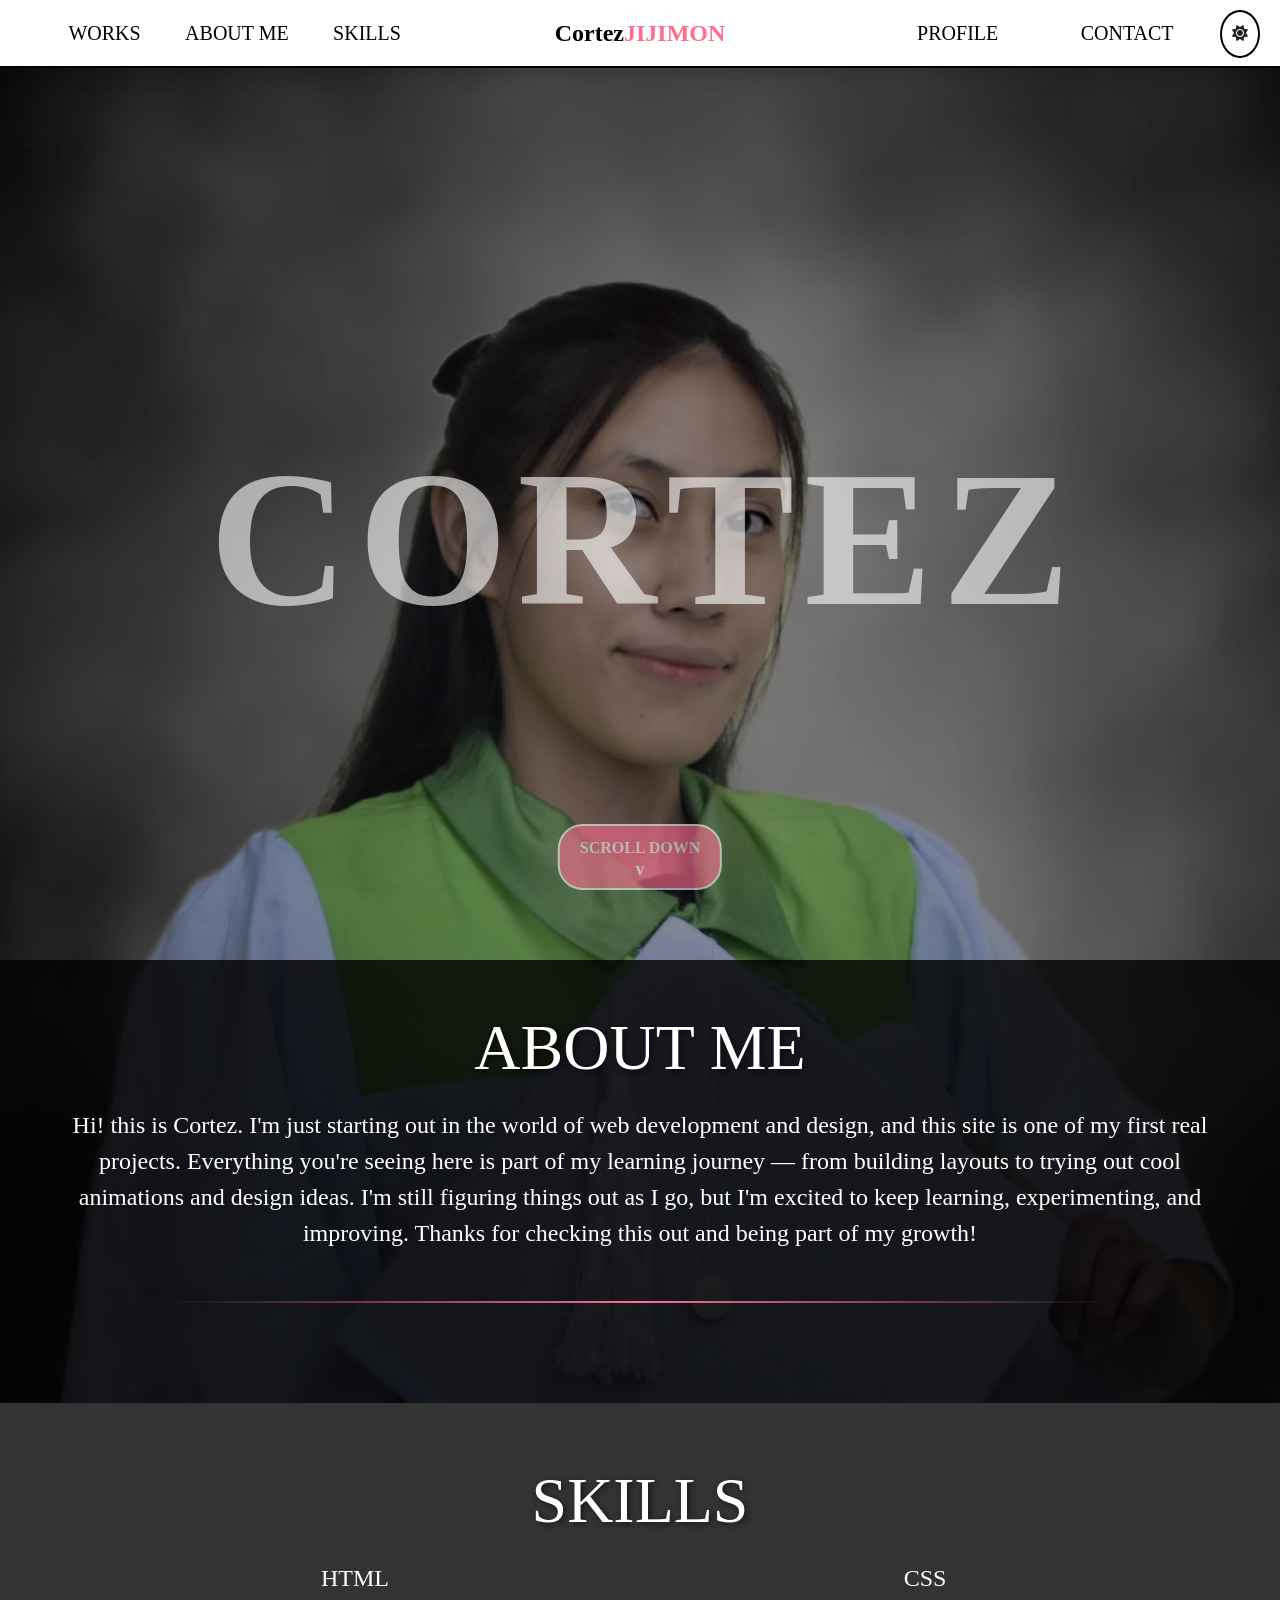
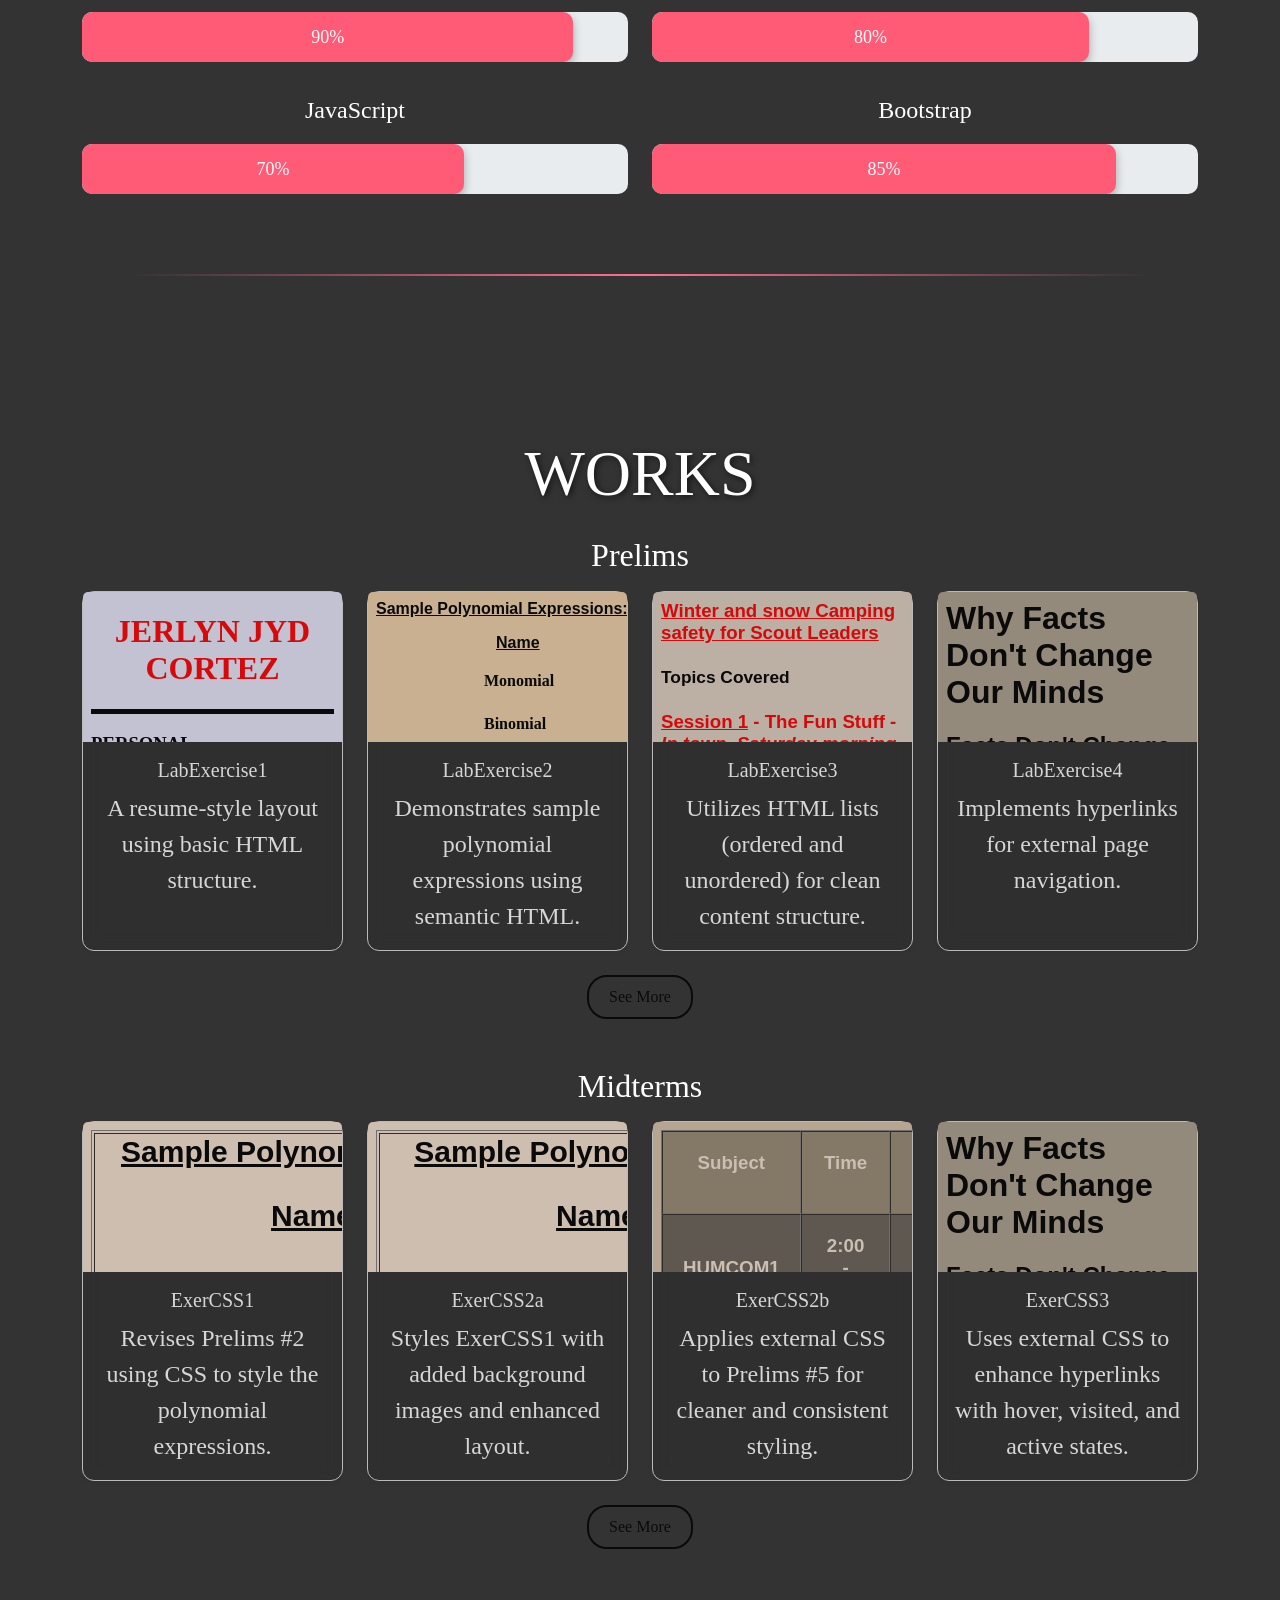
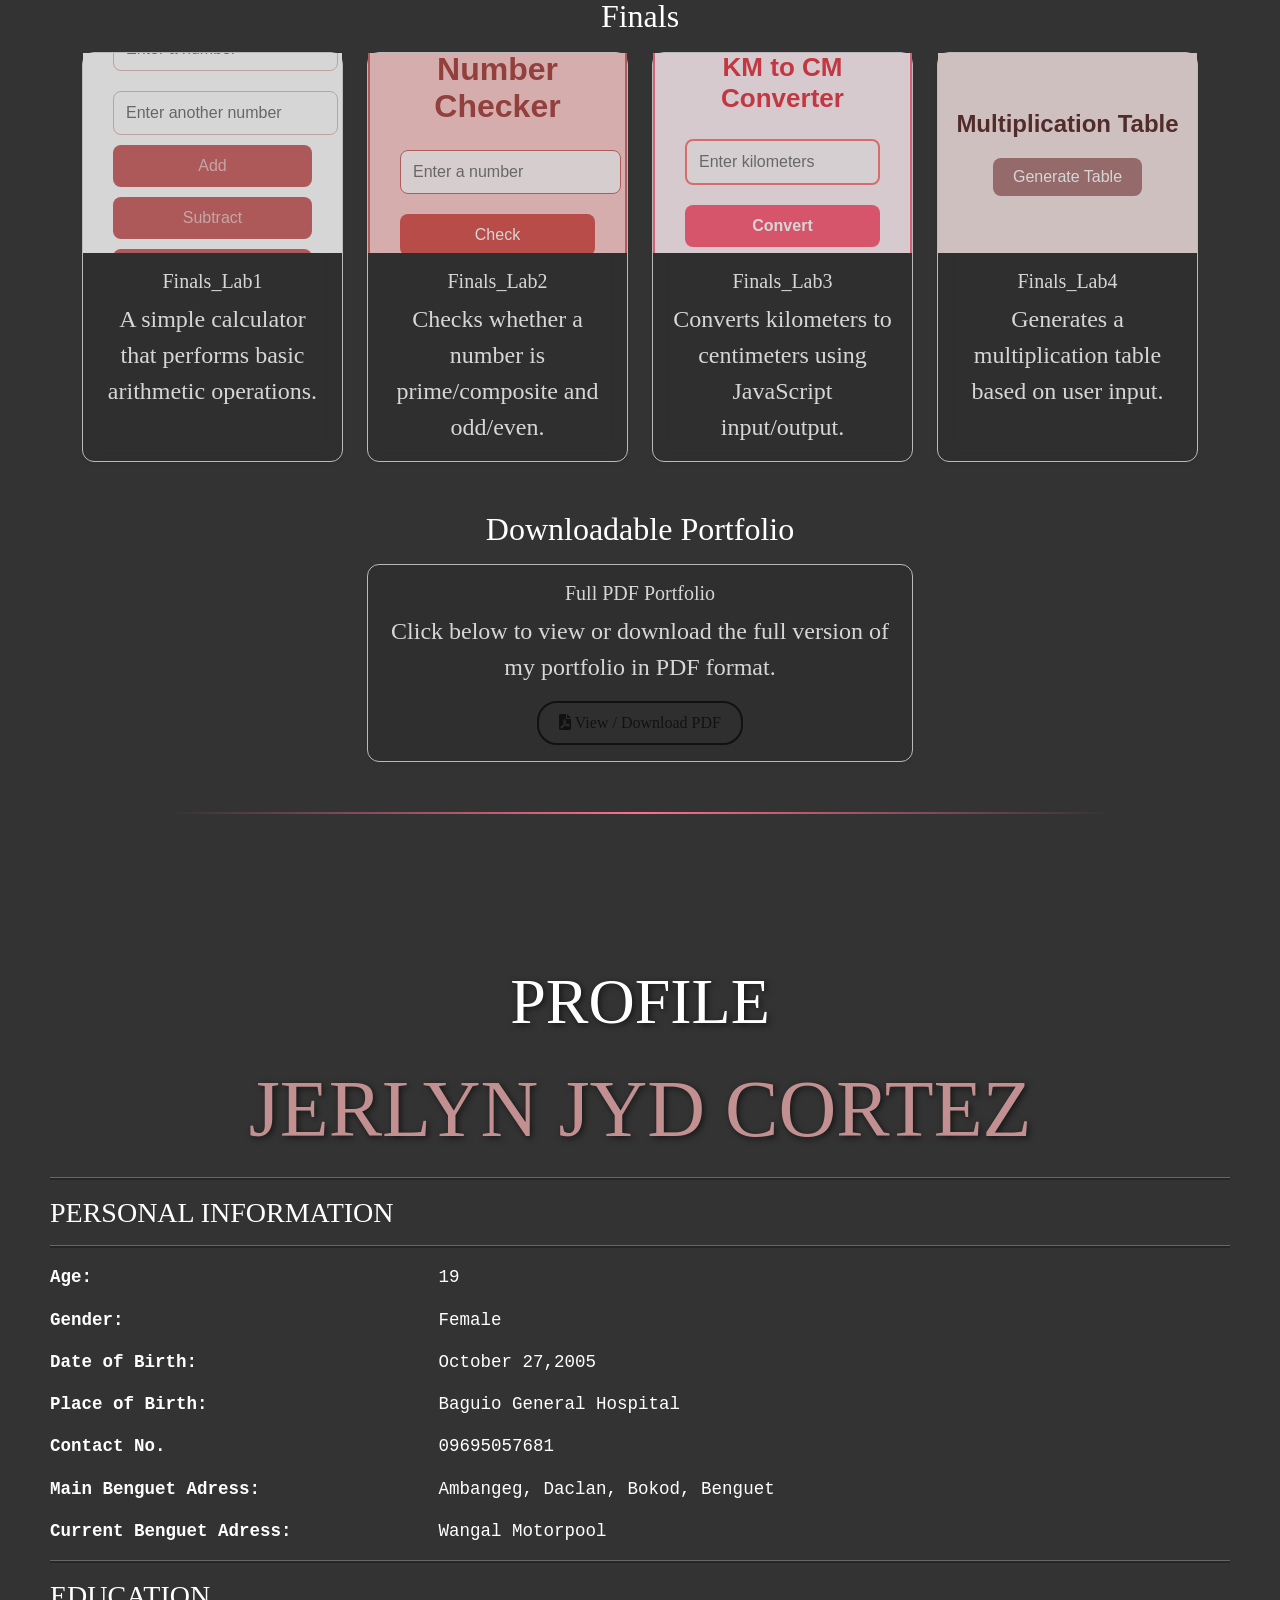
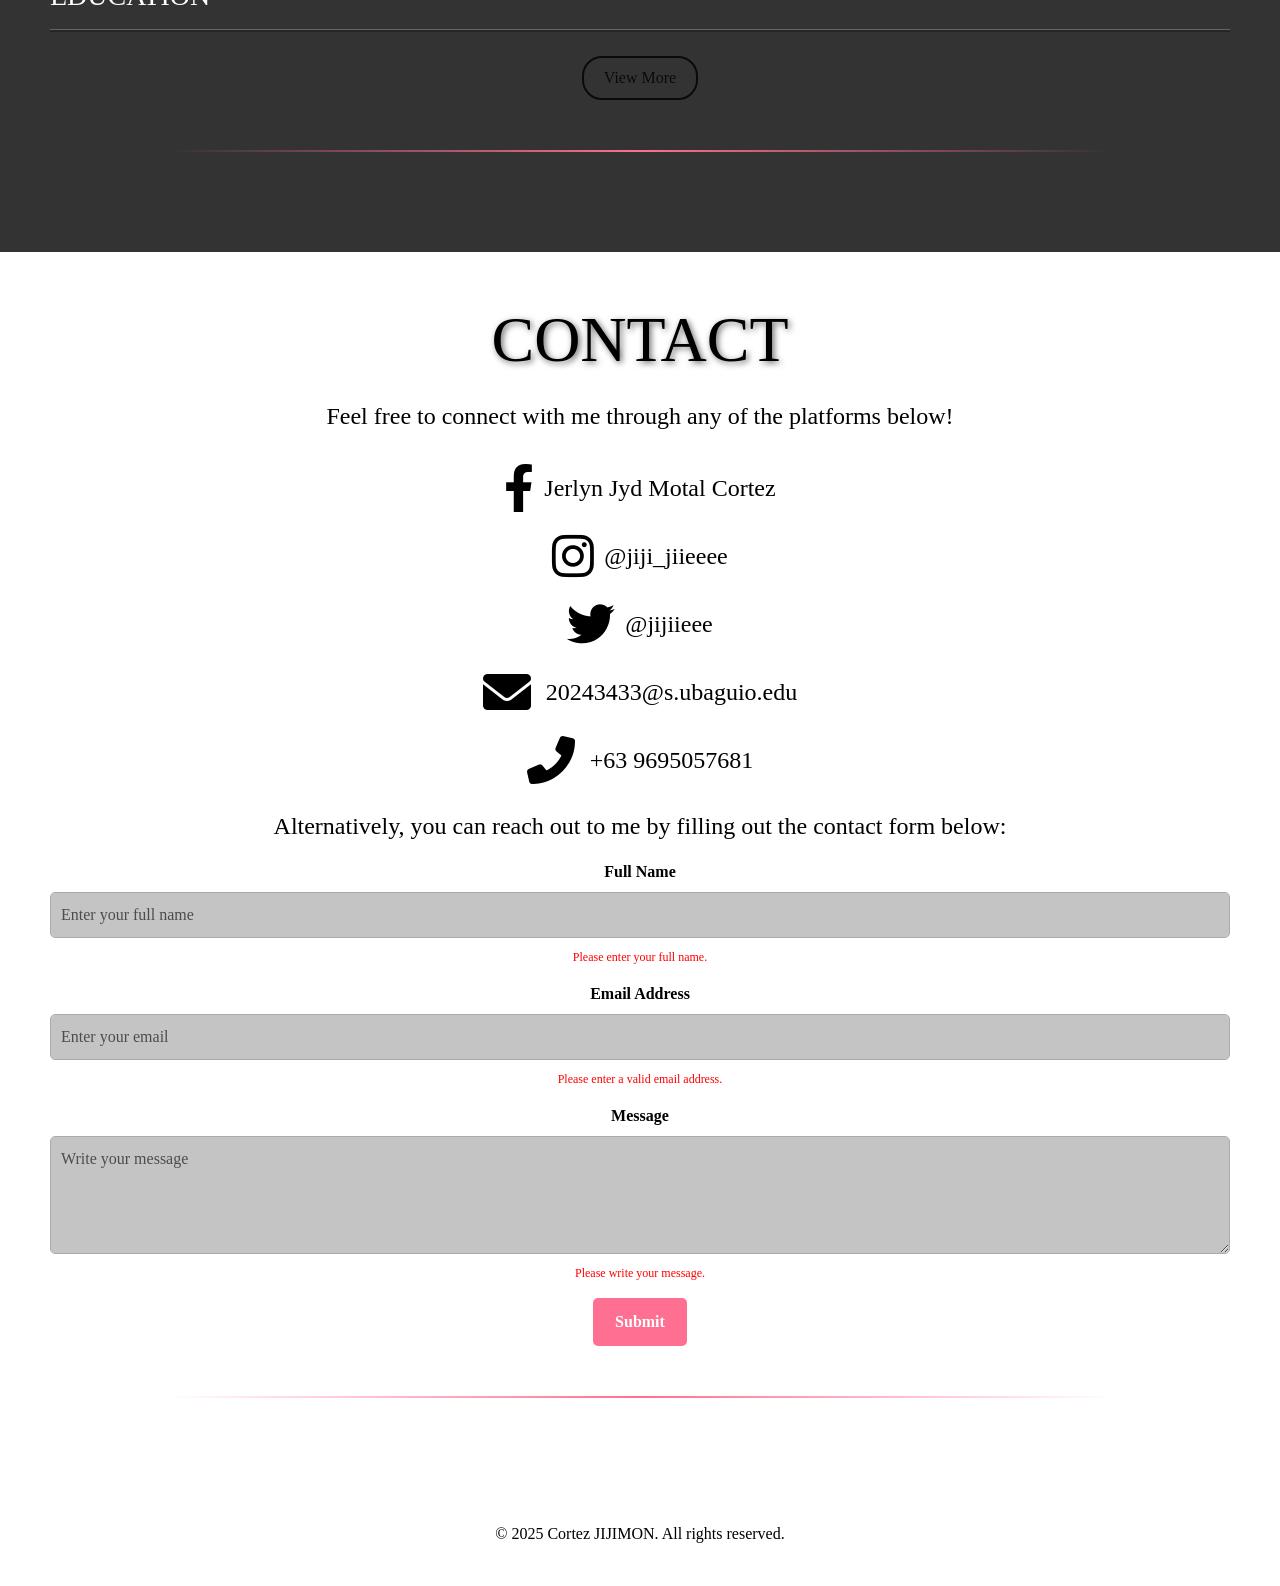
==== commit a7bfadcb: "Update index.html" ====
--- a/index.html
+++ b/index.html
@@ -140,8 +140,8 @@
     <div class="container">
         <div class="row g-4">
            <div class="col-sm-6 col-md-4 col-lg-3">
-            <div class="card bg-dark text-white h-100 shadow-sm" onclick="window.open('assets/labacts/LabExercise1A.html', '_blank')" style="cursor: pointer;">
-                <iframe src="assets/labacts/LabExercise1A.html" class="card-img-top" alt="Project 1"></iframe>
+            <div class="card bg-dark text-white h-100 shadow-sm" onclick="window.open('assets/ext/labacts/LabExercise1A.html', '_blank')" style="cursor: pointer;">
+                <iframe src="assets/ext/labacts/LabExercise1A.html" class="card-img-top" alt="Project 1"></iframe>
                 <div class="card-body">
                     <h5 class="card-title">LabExercise1</h5>
                     <p class="card-text">A resume-style layout using basic HTML structure.</p>
@@ -149,8 +149,8 @@
             </div>
         </div>
         <div class="col-sm-6 col-md-4 col-lg-3">
-            <div class="card bg-dark text-white h-100 shadow-sm" onclick="window.open('assets/labacts/LabExercise2.html', '_blank')" style="cursor: pointer;">
-                <iframe src="assets/labacts/LabExercise2.html" class="card-img-top" alt="Project 2"></iframe>
+            <div class="card bg-dark text-white h-100 shadow-sm" onclick="window.open('assets/ext/labacts/LabExercise2.html', '_blank')" style="cursor: pointer;">
+                <iframe src="assets/ext/labacts/LabExercise2.html" class="card-img-top" alt="Project 2"></iframe>
                 <div class="card-body">
                     <h5 class="card-title">LabExercise2</h5>
                     <p class="card-text">Demonstrates sample polynomial expressions using semantic HTML.</p>
@@ -158,8 +158,8 @@
             </div>
         </div>
         <div class="col-sm-6 col-md-4 col-lg-3">
-            <div class="card bg-dark text-white h-100 shadow-sm" onclick="window.open('assets/labacts/LabExercise3.html', '_blank')" style="cursor: pointer;">
-                <iframe src="assets/labacts/LabExercise3.html" class="card-img-top" alt="Project 3"></iframe>
+            <div class="card bg-dark text-white h-100 shadow-sm" onclick="window.open('assets/ext/labacts/LabExercise3.html', '_blank')" style="cursor: pointer;">
+                <iframe src="assets/ext/labacts/LabExercise3.html" class="card-img-top" alt="Project 3"></iframe>
                 <div class="card-body">
                     <h5 class="card-title">LabExercise3</h5>
                     <p class="card-text">Utilizes HTML lists (ordered and unordered) for clean content structure.</p>
@@ -167,8 +167,8 @@
             </div>
         </div>
         <div class="col-sm-6 col-md-4 col-lg-3">
-            <div class="card bg-dark text-white h-100 shadow-sm" onclick="window.open('assets/labacts/Cortez_Lab exercise 4.html', '_blank')" style="cursor: pointer;">
-                <iframe src="assets/labacts/Cortez_Lab exercise 4.html" class="card-img-top" alt="Project 4"></iframe>
+            <div class="card bg-dark text-white h-100 shadow-sm" onclick="window.open('assets/ext/labacts/Cortez_Lab exercise 4.html', '_blank')" style="cursor: pointer;">
+                <iframe src="assets/ext/labacts/Cortez_Lab exercise 4.html" class="card-img-top" alt="Project 4"></iframe>
                 <div class="card-body">
                     <h5 class="card-title">LabExercise4</h5>
                     <p class="card-text">Implements hyperlinks for  external page navigation.</p>
@@ -189,8 +189,8 @@
             <div class="row g-4 align-items-stretch">
 
                 <div class="col-sm-6 col-md-4 col-lg-3">
-                    <div class="card bg-dark text-white h-100 shadow-sm" onclick="window.open('assets/labacts/ExerciseCSS1.html', '_blank')" style="cursor: pointer;">
-                        <iframe src="assets/labacts/ExerciseCSS1.html" class="card-img-top" alt="Project 1"></iframe>
+                    <div class="card bg-dark text-white h-100 shadow-sm" onclick="window.open('assets/ext/labacts/ExerciseCSS1.html', '_blank')" style="cursor: pointer;">
+                        <iframe src="assets/ext/labacts/ExerciseCSS1.html" class="card-img-top" alt="Project 1"></iframe>
                         <div class="card-body">
                             <h5 class="card-title">ExerCSS1</h5>
                             <p class="card-text">Revises Prelims #2 using CSS to style the polynomial expressions.</p>
@@ -198,8 +198,8 @@
                     </div>
                 </div>
                 <div class="col-sm-6 col-md-4 col-lg-3">
-                    <div class="card bg-dark text-white h-100 shadow-sm" onclick="window.open('assets/labacts/ExerciseCSS2a.html', '_blank')" style="cursor: pointer;">
-                        <iframe src="assets/labacts/ExerciseCSS2a.html" class="card-img-top" alt="Project 2"></iframe>
+                    <div class="card bg-dark text-white h-100 shadow-sm" onclick="window.open('assets/ext/labacts/ExerciseCSS2a.html', '_blank')" style="cursor: pointer;">
+                        <iframe src="assets/ext/labacts/ExerciseCSS2a.html" class="card-img-top" alt="Project 2"></iframe>
                         <div class="card-body">
                             <h5 class="card-title">ExerCSS2a</h5>
                             <p class="card-text">Styles ExerCSS1 with added background images and enhanced layout.</p>
@@ -207,8 +207,8 @@
                     </div>
                 </div>
                 <div class="col-sm-6 col-md-4 col-lg-3">
-                    <div class="card bg-dark text-white h-100 shadow-sm" onclick="window.open('assets/labacts/ExerciseCSS2b.html', '_blank')" style="cursor: pointer;">
-                        <iframe src="assets/labacts/ExerciseCSS2b.html" class="card-img-top" alt="Project 3"></iframe>
+                    <div class="card bg-dark text-white h-100 shadow-sm" onclick="window.open('assets/ext/labacts/ExerciseCSS2b.html', '_blank')" style="cursor: pointer;">
+                        <iframe src="assets/ext/labacts/ExerciseCSS2b.html" class="card-img-top" alt="Project 3"></iframe>
                         <div class="card-body">
                             <h5 class="card-title">ExerCSS2b</h5>
                             <p class="card-text">Applies external CSS to Prelims #5 for cleaner and consistent styling.</p>
@@ -216,8 +216,8 @@
                     </div>
                 </div>
                 <div class="col-sm-6 col-md-4 col-lg-3">
-                    <div class="card bg-dark text-white h-100 shadow-sm" onclick="window.open('assets/labacts/ExerciseCSS3.html', '_blank')" style="cursor: pointer;">
-                        <iframe src="assets/labacts/ExerciseCSS3.html" class="card-img-top" alt="Project 4"></iframe>
+                    <div class="card bg-dark text-white h-100 shadow-sm" onclick="window.open('assets/ext/labacts/ExerciseCSS3.html', '_blank')" style="cursor: pointer;">
+                        <iframe src="assets/ext/labacts/ExerciseCSS3.html" class="card-img-top" alt="Project 4"></iframe>
                         <div class="card-body">
                             <h5 class="card-title">ExerCSS3</h5>
                             <p class="card-text">Uses external CSS to enhance hyperlinks with hover, visited, and active states.</p>
@@ -236,8 +236,8 @@
             <div class="container">
                 <div class="row g-4 align-items-stretch">
                     <div class="col-sm-6 col-md-4 col-lg-3">
-                        <div class="card bg-dark text-white h-100 shadow-sm" onclick="window.open('assets/labacts/Finals_Lab1.html', '_blank')" style="cursor: pointer;">
-                            <iframe src="assets/labacts/Finals_Lab1.html" class="card-preview" title="Finals_Lab1 Preview"></iframe>
+                        <div class="card bg-dark text-white h-100 shadow-sm" onclick="window.open('assets/ext/labacts/Finals_Lab1.html', '_blank')" style="cursor: pointer;">
+                            <iframe src="assets/ext/labacts/Finals_Lab1.html" class="card-preview" title="Finals_Lab1 Preview"></iframe>
                             <div class="card-body">
                                 <h5 class="card-title">Finals_Lab1</h5>
                                 <p class="card-text">A simple calculator that performs basic arithmetic operations.</p>
@@ -245,8 +245,8 @@
                         </div>
                     </div>
                     <div class="col-sm-6 col-md-4 col-lg-3">
-                        <div class="card bg-dark text-white h-100 shadow-sm" onclick="window.open('assets/labacts/Finals_Lab2.html', '_blank')" style="cursor: pointer;">
-                            <iframe src="assets/labacts/Finals_Lab2.html" class="card-preview" title="Finals_Lab2 Preview"></iframe>
+                        <div class="card bg-dark text-white h-100 shadow-sm" onclick="window.open('assets/ext/labacts/Finals_Lab2.html', '_blank')" style="cursor: pointer;">
+                            <iframe src="assets/ext/labacts/Finals_Lab2.html" class="card-preview" title="Finals_Lab2 Preview"></iframe>
                             <div class="card-body">
                                 <h5 class="card-title">Finals_Lab2</h5>
                                 <p class="card-text">Checks whether a number is prime/composite and odd/even.</p>
@@ -254,8 +254,8 @@
                         </div>
                     </div>
                     <div class="col-sm-6 col-md-4 col-lg-3">
-                        <div class="card bg-dark text-white h-100 shadow-sm" onclick="window.open('assets/labacts/Finals_Lab3.html', '_blank')" style="cursor: pointer;">
-                            <iframe src="assets/labacts/Finals_Lab3.html" class="card-preview" title="Finals_Lab3 Preview"></iframe>
+                        <div class="card bg-dark text-white h-100 shadow-sm" onclick="window.open('assets/ext/labacts/Finals_Lab3.html', '_blank')" style="cursor: pointer;">
+                            <iframe src="assets/ext/labacts/Finals_Lab3.html" class="card-preview" title="Finals_Lab3 Preview"></iframe>
                             <div class="card-body">
                                 <h5 class="card-title">Finals_Lab3</h5>
                                 <p class="card-text">Converts kilometers to centimeters using JavaScript input/output.</p>
@@ -263,14 +263,31 @@
                         </div>
                     </div>
                     <div class="col-sm-6 col-md-4 col-lg-3">
-                        <div class="card bg-dark text-white h-100 shadow-sm" onclick="window.open('assets/labacts/Finals_Lab4.html', '_blank')" style="cursor: pointer;">
-                            <iframe src="assets/labacts/Finals_Lab4.html" class="card-preview" title="Finals_Lab4 Preview"></iframe>
+                        <div class="card bg-dark text-white h-100 shadow-sm" onclick="window.open('assets/ext/labacts/Finals_Lab4.html', '_blank')" style="cursor: pointer;">
+                            <iframe src="assets/ext/labacts/Finals_Lab4.html" class="card-preview" title="Finals_Lab4 Preview"></iframe>
                             <div class="card-body">
                                 <h5 class="card-title">Finals_Lab4</h5>
                                 <p class="card-text">Generates a multiplication table based on user input.</p>
                             </div>
                         </div>
                     </div>
+                    <div class="container mt-5">
+    <h2 class="mb-3">Downloadable Portfolio</h2>
+    <div class="row justify-content-center">
+        <div class="col-md-6">
+            <div class="card bg-dark text-white text-center shadow-sm">
+                <div class="card-body">
+                    <h5 class="card-title">Full PDF Portfolio</h5>
+                    <p class="card-text">Click below to view or download the full version of my portfolio in PDF format.</p>
+                    <a href="assets/ext/portfolio.pdf" class="btn btn-outline-light" target="_blank" download>
+                        <i class="fas fa-file-pdf"></i> View / Download PDF
+                    </a>
+                </div>
+            </div>
+        </div>
+    </div>
+</div>
+
                 </div>
         </div>
     </div>
@@ -481,4 +498,4 @@
             </script>
           
 </body>
-</html>+</html>
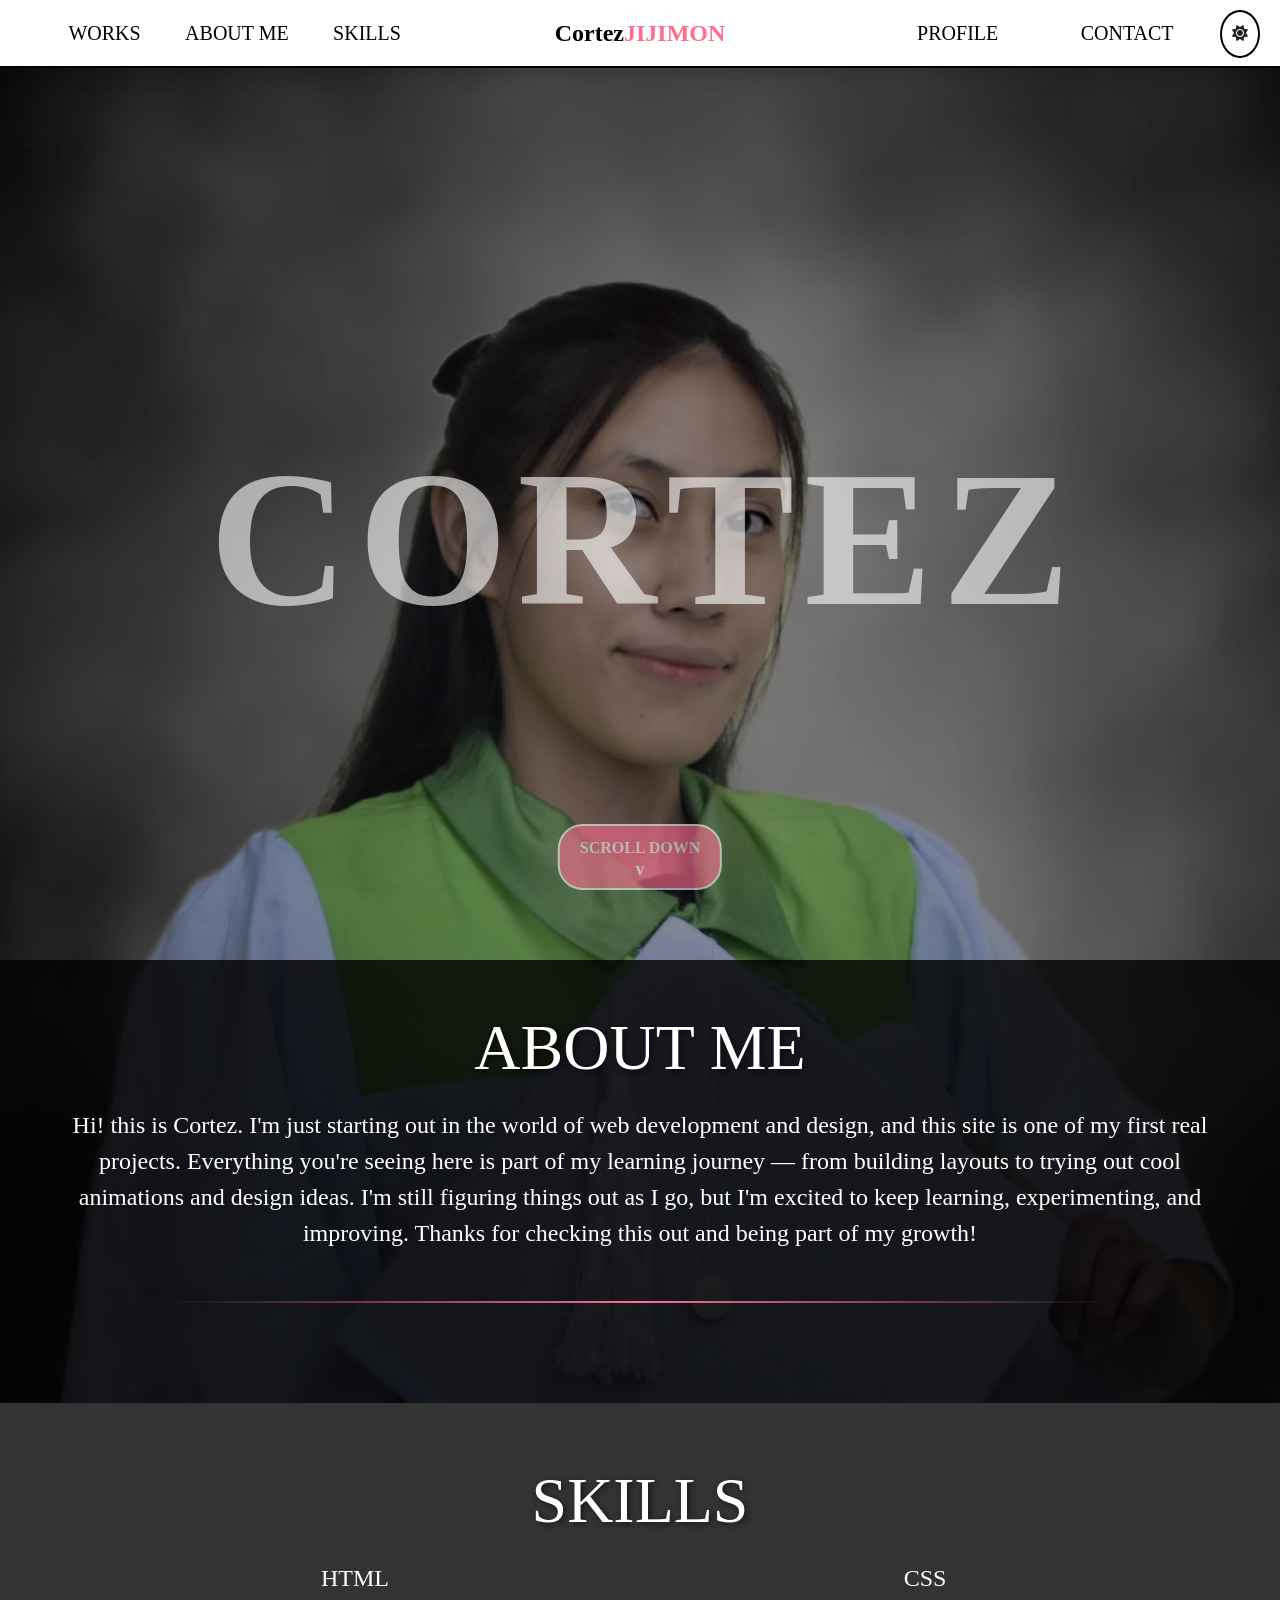
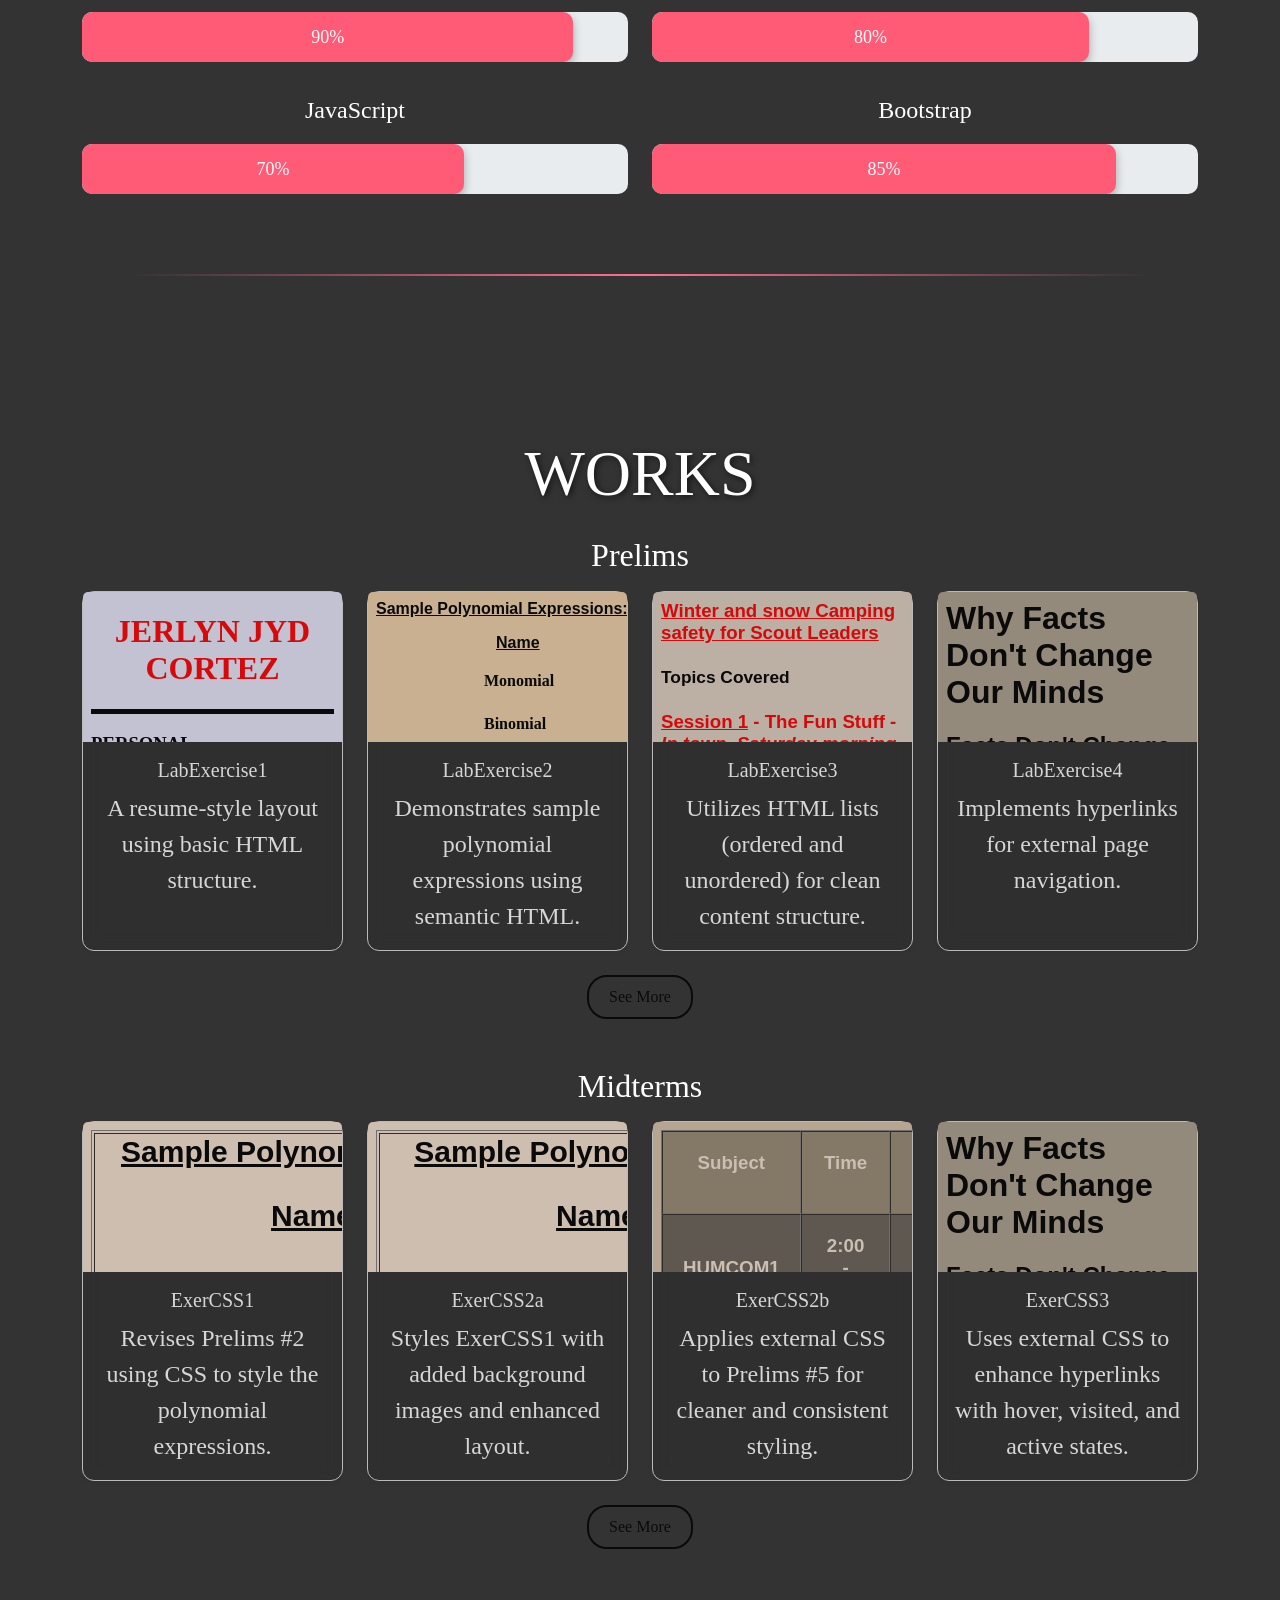
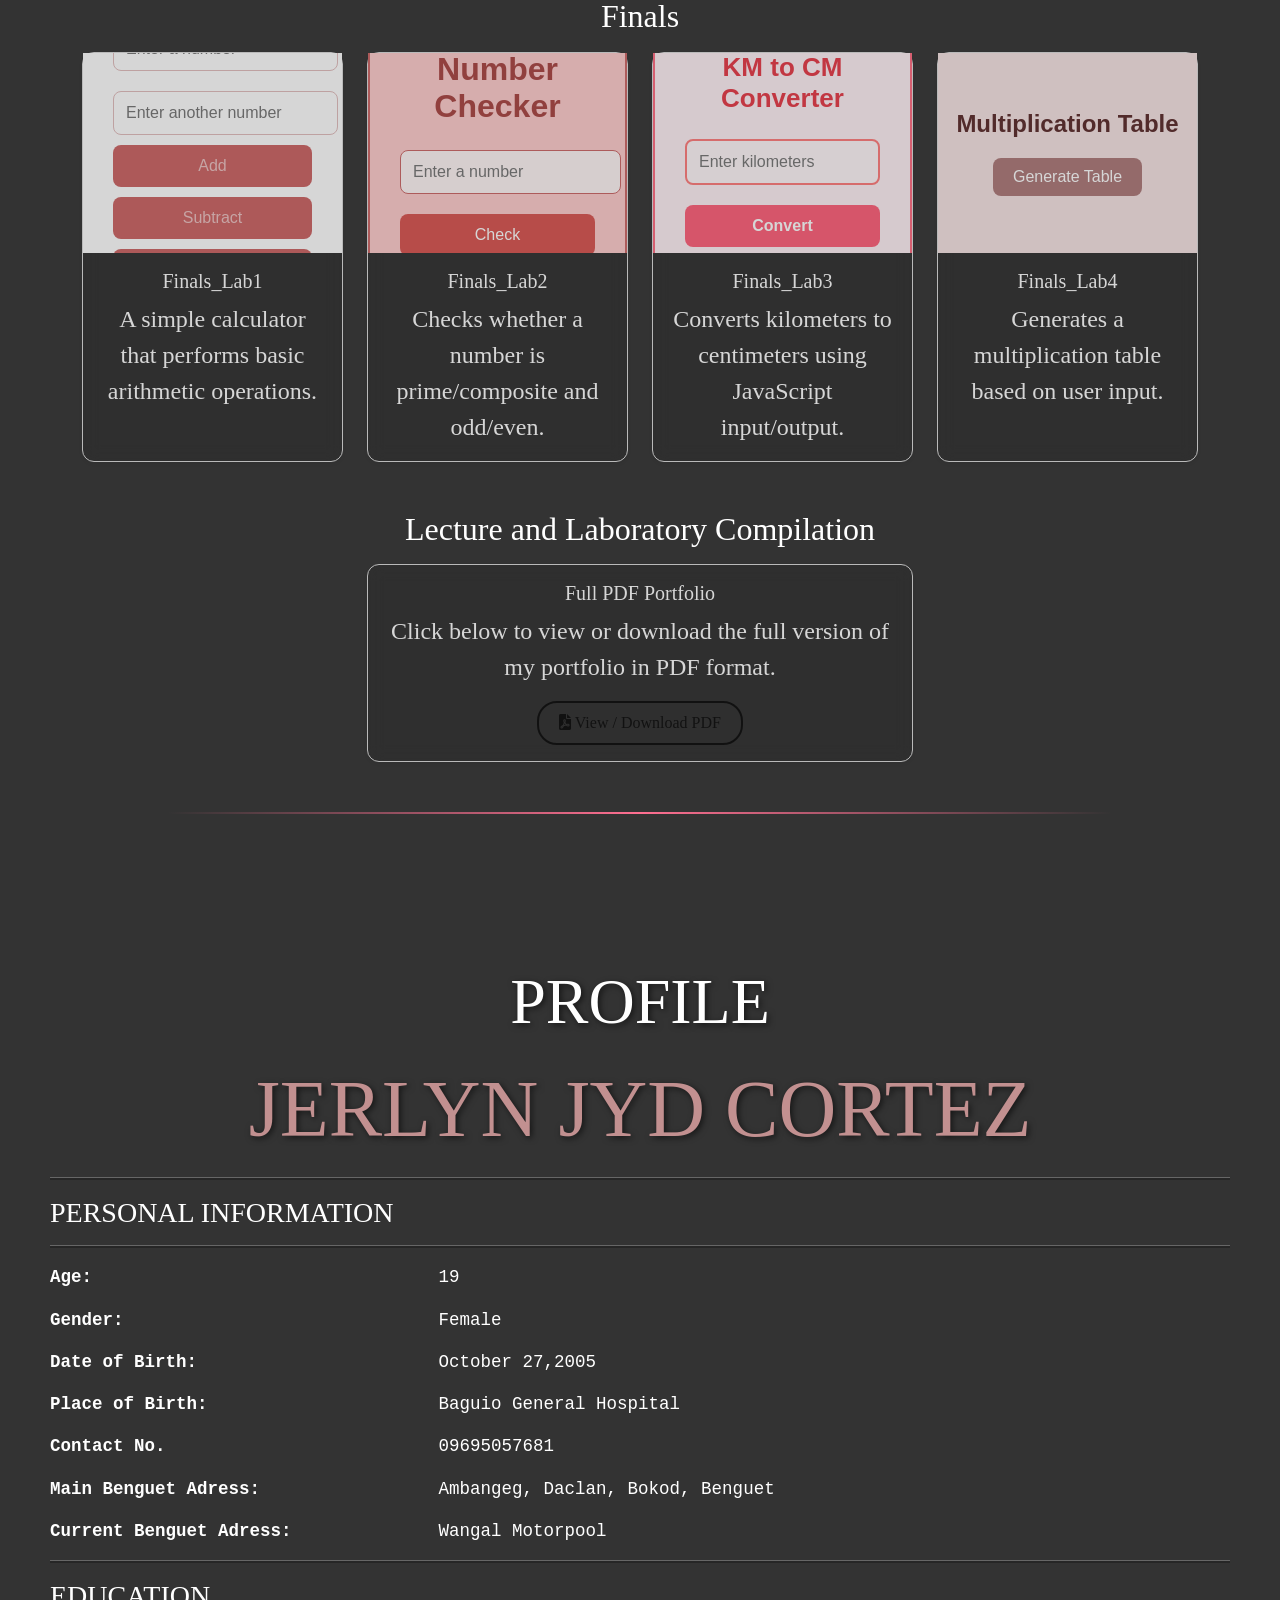
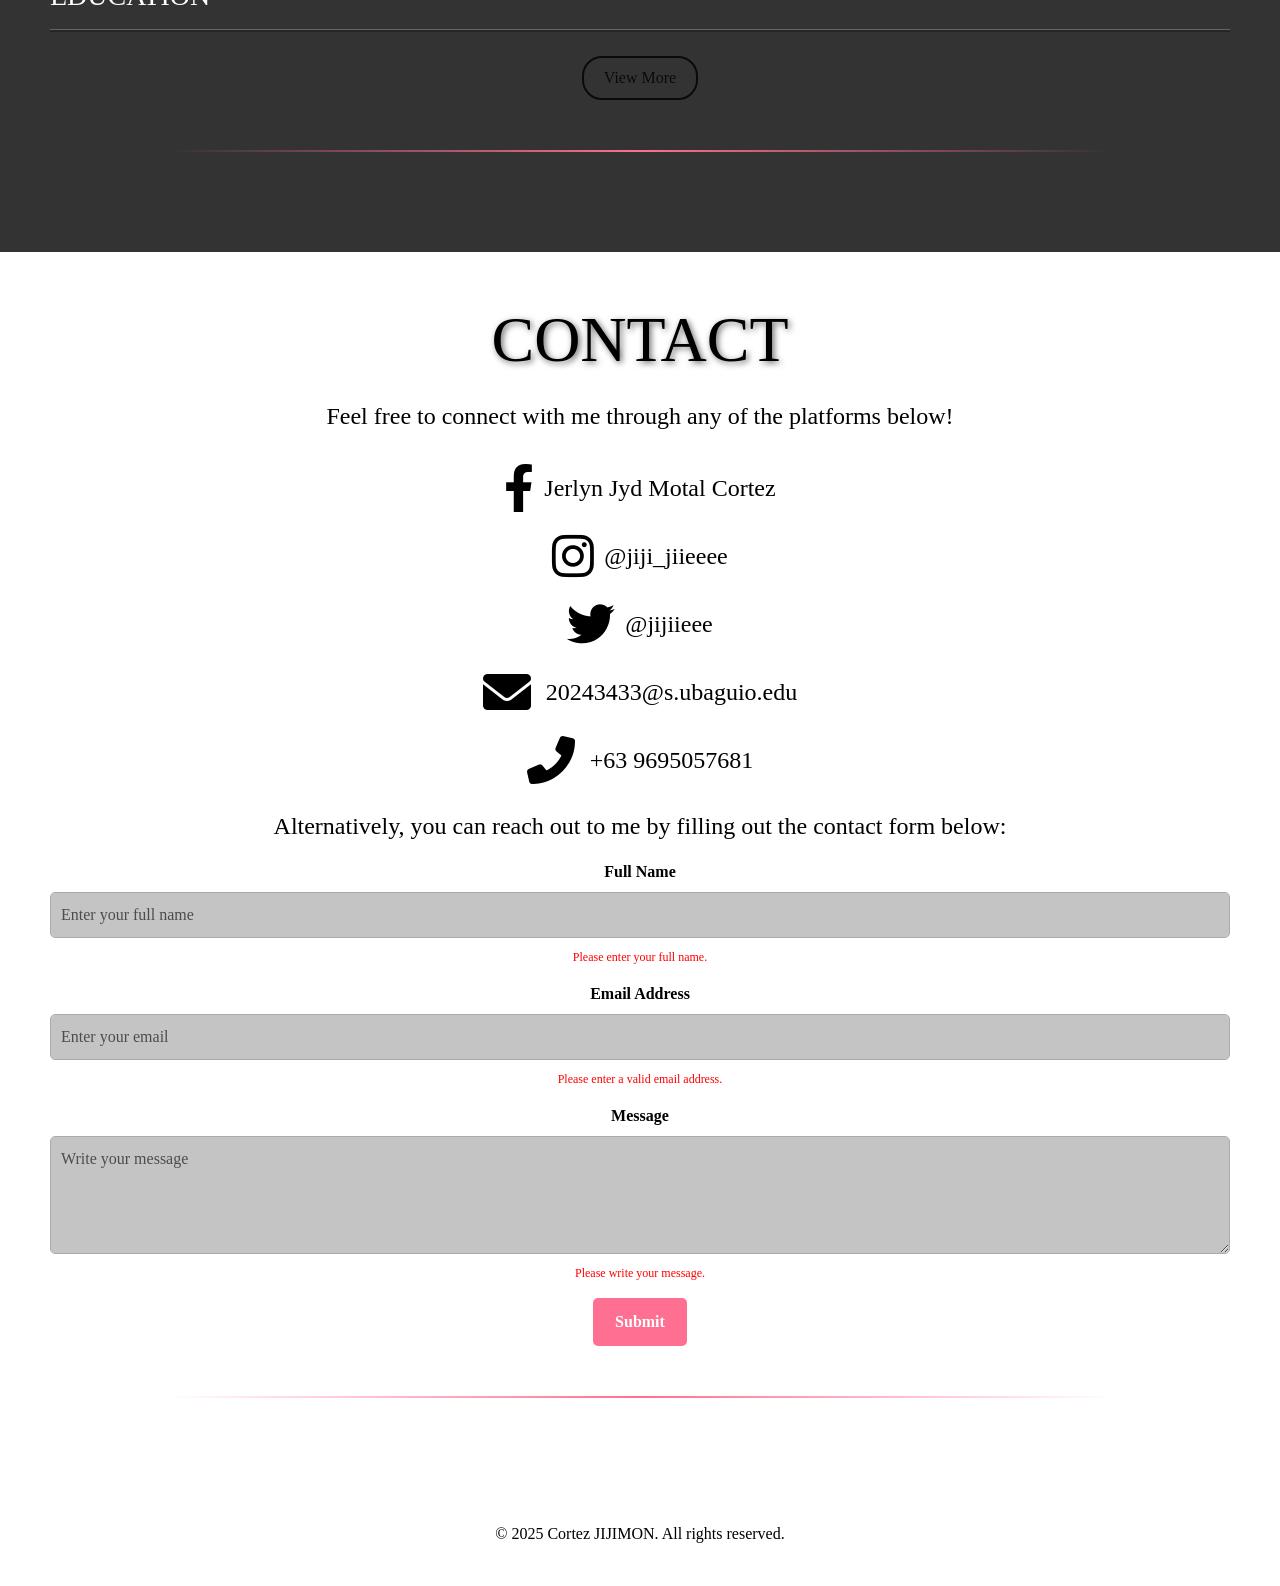
==== commit 9c0d8db5: "Update index.html" ====
--- a/index.html
+++ b/index.html
@@ -272,14 +272,14 @@
                         </div>
                     </div>
                     <div class="container mt-5">
-    <h2 class="mb-3">Downloadable Portfolio</h2>
+    <h2 class="mb-3">Lecture and Laboratory Compilation</h2>
     <div class="row justify-content-center">
         <div class="col-md-6">
             <div class="card bg-dark text-white text-center shadow-sm">
                 <div class="card-body">
                     <h5 class="card-title">Full PDF Portfolio</h5>
                     <p class="card-text">Click below to view or download the full version of my portfolio in PDF format.</p>
-                    <a href="assets/ext/portfolio.pdf" class="btn btn-outline-light" target="_blank" download>
+                    <a href="assets/ext/Cortez_Portfolio.pdf" class="btn btn-outline-light" target="_blank" download>
                         <i class="fas fa-file-pdf"></i> View / Download PDF
                     </a>
                 </div>
